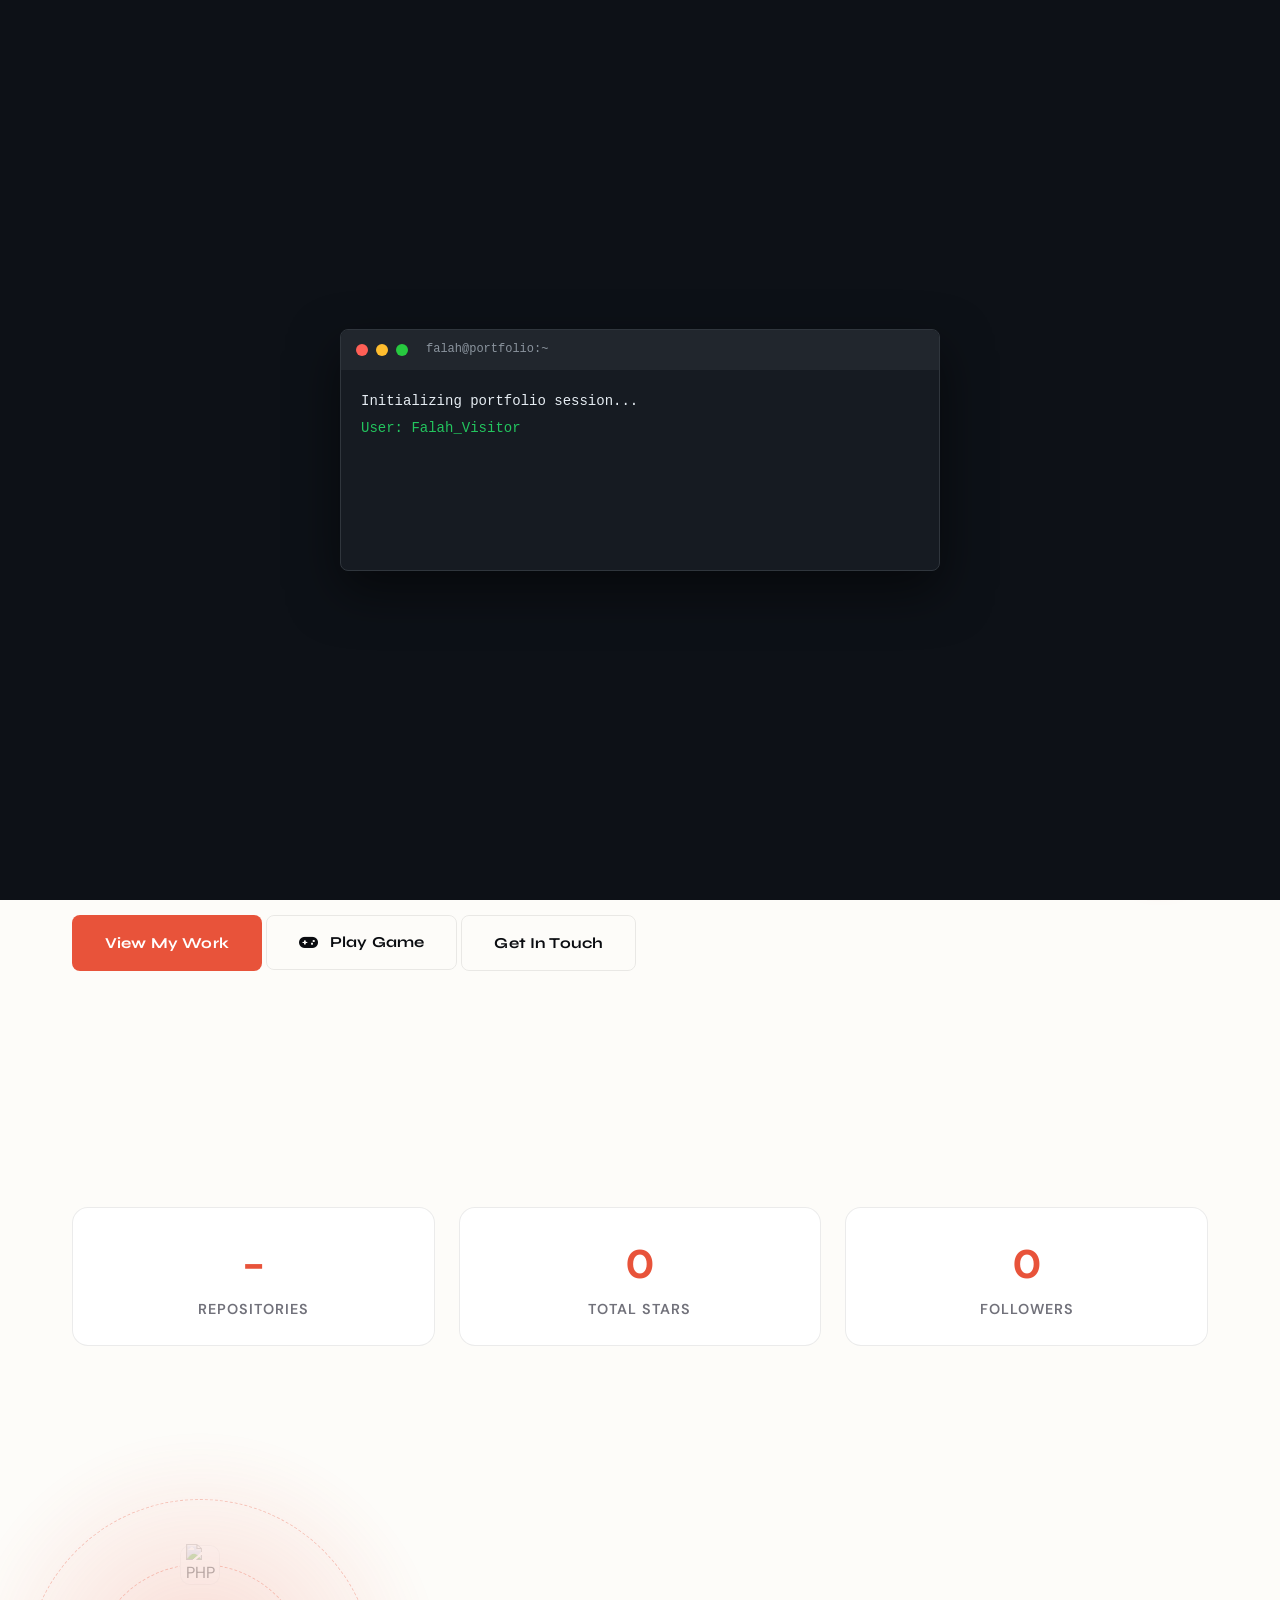
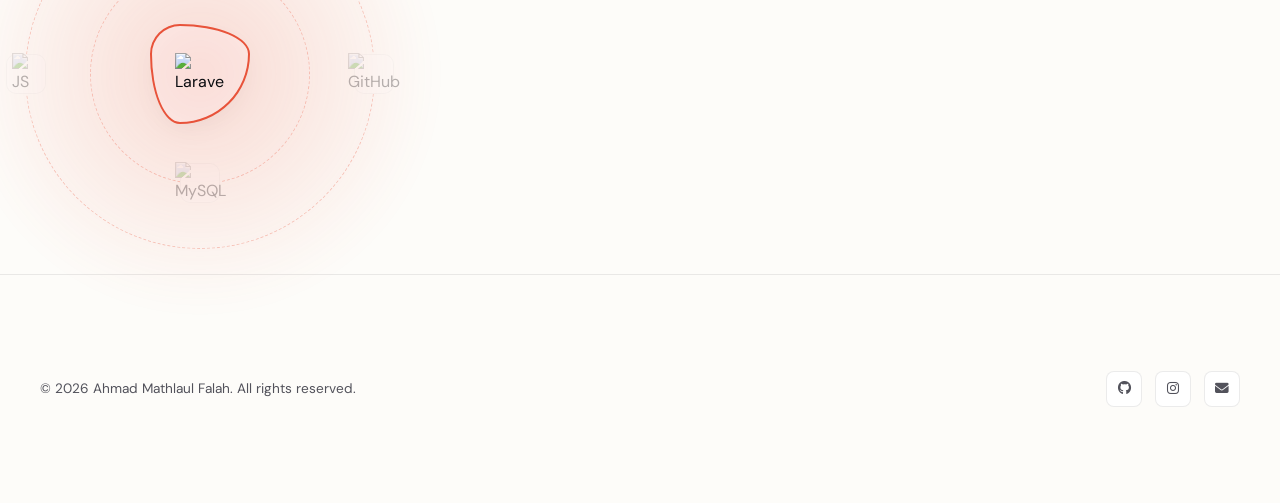
==== index.html @ eab31430 "feat: add warehouse project case study and implement service worker cache cleanup logic" ====
<!doctype html>
<html lang="en" data-theme="light">
  <head>
    <meta charset="utf-8" />
    <meta name="viewport" content="width=device-width, initial-scale=1" />
    <meta name="description" content="Portfolio Ahmad Mathlaul Falah - Backend & Web Developer" />
    <meta name="author" content="Ahmad Mathlaul Falah" />
    <title>Falah. | Backend Developer</title>
    <link rel="icon" type="image/svg+xml" href="assets/imgs/favicon.svg" />
    <link rel="shortcut icon" href="assets/imgs/favicon.svg" />
    <link href="https://fonts.googleapis.com/css2?family=Syne:wght@400;600;700;800&family=DM+Sans:wght@300;400;500&display=swap" rel="stylesheet" />
    <link rel="stylesheet" href="https://cdnjs.cloudflare.com/ajax/libs/font-awesome/6.5.0/css/all.min.css" />
    <link rel="stylesheet" href="assets/css/style.css" />
    <link rel="manifest" href="manifest.json" />
</head>

  <body>
    <!-- Terminal Intro Overlay -->
    <div id="terminal-intro" class="terminal-overlay">
        <div class="terminal-content">
            <div class="terminal-header">
                <span class="terminal-dot red"></span>
                <span class="terminal-dot yellow"></span>
                <span class="terminal-dot green"></span>
                <span class="terminal-title">falah@portfolio:~</span>
            </div>
            <div class="terminal-body" id="terminal-body">
                <!-- Content will be injected by main.js -->
            </div>
        </div>
    </div>

    <div class="loader" id="loader">
        <div class="loader-inner">
            <div class="loader-text">Falah<span>.</span></div>
        </div>
    </div>

    <div class="cursor-glow" id="cursorGlow"></div>

    <nav class="navbar">
        <div class="navbar-inner">
            <a href="index.html" class="nav-logo">Falah.</a>
            <ul class="nav-links" id="navLinks">
                <li><a href="index.html" class="active">Home</a></li>
                <li><a href="about.html">About</a></li>
                <li><a href="projects.html">Portfolio</a></li>
                <li><a href="blog.html">Blog</a></li>
                <li><a href="contact.html">Contact</a></li>
            </ul>
            <div class="nav-right">
                <i class="fas fa-sun theme-icon" id="themeIcon"></i>
                <button class="theme-toggle" id="themeToggle" aria-label="Toggle theme"></button>
                <button class="hamburger" id="hamburger" aria-label="Menu">
                    <span></span><span></span><span></span>
                </button>
            </div>
        </div>
    </nav>

    <main>
        <section class="hero">
            <div class="hero-badge reveal">
                <span class="dot"></span> Available for new projects
            </div>
            <h1 class="reveal delay-1">Crafting <span class="accent">Digital</span> Experiences with Backend Precision.</h1>
            <p class="reveal delay-2">I'm Ahmad Mathlaul Falah, a Backend-focused Developer specializing in building robust, scalable systems with Laravel and modern web technologies.</p>
            <div class="hero-cta reveal delay-3">
              <a href="projects.html" class="btn btn-primary">View My Work</a>
              <a href="game.html" class="btn btn-outline"><i class="fas fa-gamepad"></i> Play Game</a>
              <a href="contact.html" class="btn btn-outline">Get In Touch</a>
            </div>
        </section>

        <section class="section">
            <div class="about-stats reveal">
                <div class="stat-card">
                    <span class="stat-num" id="repo-count">0</span>
                    <span class="stat-label">Repositories</span>
                </div>
                <div class="stat-card">
                    <span class="stat-num" id="star-count">0</span>
                    <span class="stat-label">Total Stars</span>
                </div>
                <div class="stat-card">
                    <span class="stat-num" id="follower-count">0</span>
                    <span class="stat-label">Followers</span>
                </div>
            </div>
        </section>
          
          <div class="hero-visual reveal delay-2">
            <div class="orbit-container">
                <div class="orbit-center">
                    <img src="https://skillicons.dev/icons?i=laravel" alt="Laravel" class="center-icon" />
                    <div class="center-glow"></div>
                </div>
                <div class="orbit-ring ring-1">
                    <div class="orbit-icon"><img src="https://skillicons.dev/icons?i=php" alt="PHP" /></div>
                    <div class="orbit-icon"><img src="https://skillicons.dev/icons?i=mysql" alt="MySQL" /></div>
                </div>
                <div class="orbit-ring ring-2">
                    <div class="orbit-icon"><img src="https://skillicons.dev/icons?i=js" alt="JS" /></div>
                    <div class="orbit-icon"><img src="https://skillicons.dev/icons?i=github" alt="GitHub" /></div>
                </div>
            </div>
          </div>
    </main>

    <footer>
        <div class="footer-inner">
            <p>© 2026 Ahmad Mathlaul Falah. All rights reserved.</p>
            <div class="social-links">
                <a href="https://github.com/Fals-Code" target="_blank"><i class="fab fa-github"></i></a>
                <a href="https://instagram.com/falahh.am" target="_blank"><i class="fab fa-instagram"></i></a>
                <a href="mailto:ahmadmathlaulfalah14@gmail.com"><i class="fas fa-envelope"></i></a>
            </div>
        </div>
    </footer>

    <!-- Global Elements -->
    <div class="floating-cta">
        <a href="https://wa.me/6282137609530" target="_blank" class="cta-btn"><i class="fab fa-whatsapp"></i></a>
        <a href="mailto:ahmadmathlaulfalah14@gmail.com" class="cta-btn"><i class="fas fa-envelope"></i></a>
    </div>
    
    <button id="backToTop" class="back-to-top"><i class="fas fa-arrow-up"></i></button>

    <script src="assets/js/main.js"></script>
</body>
</html>
---- assets/css/style.css ----
:root {
  --bg: #fdfcf9;
  --bg-card: #ffffff;
  --bg-nav: rgba(253, 252, 249, 0.85);
  --text: #0a0c10;
  --text-muted: #52525b;
  --text-dim: #71717a;
  --accent: #e8533a;
  --accent-soft: rgba(232, 83, 58, 0.1);
  --accent-2: #3b82f6;
  --border: rgba(0, 0, 0, 0.08);
  --border-hover: rgba(0, 0, 0, 0.15);
  --shadow-sm: 0 1px 2px rgba(0, 0, 0, 0.05);
  --shadow: 0 10px 30px -10px rgba(0, 0, 0, 0.08);
  --shadow-lg: 0 20px 50px -15px rgba(0, 0, 0, 0.12);
  --radius-sm: 8px;
  --radius: 16px;
  --radius-lg: 24px;
  --font-heading: 'Syne', sans-serif;
  --font-body: 'DM Sans', sans-serif;
  --transition: all 0.4s cubic-bezier(0.2, 1, 0.3, 1);
}

[data-theme="dark"] {
  --bg: #0a0c10;
  --bg-card: #111418;
  --bg-nav: rgba(10, 12, 16, 0.85);
  --text: #f4f4f5;
  --text-muted: #a1a1aa;
  --text-dim: #71717a;
  --accent: #f07259;
  --accent-soft: rgba(240, 114, 89, 0.15);
  --accent-2: #60a5fa;
  --border: rgba(255, 255, 255, 0.08);
  --border-hover: rgba(255, 255, 255, 0.15);
  --shadow: 0 10px 30px -10px rgba(0, 0, 0, 0.5);
  --shadow-lg: 0 20px 50px -15px rgba(0, 0, 0, 0.7);
}

*, *::before, *::after {
  box-sizing: border-box;
  margin: 0; padding: 0;
}

html {
  scroll-behavior: smooth;
  font-size: 16px;
}

body {
  font-family: var(--font-body);
  background: var(--bg);
  color: var(--text);
  line-height: 1.6;
  overflow-x: hidden;
  transition: background 0.5s ease;
  -webkit-font-smoothing: antialiased;
}

h1, h2, h3, h4, h5, h6 {
  font-family: var(--font-heading);
  font-weight: 800;
  line-height: 1.1;
  letter-spacing: -0.02em;
}

a {
  text-decoration: none;
  color: inherit;
  transition: var(--transition);
}

.reveal {
  opacity: 0;
  transform: translateY(30px) scale(0.98);
  transition: opacity 0.8s cubic-bezier(0.2, 1, 0.3, 1), transform 0.8s cubic-bezier(0.2, 1, 0.3, 1);
}

.reveal.visible {
  opacity: 1;
  transform: translateY(0) scale(1);
}

.btn {
  display: inline-flex;
  align-items: center;
  justify-content: center;
  gap: 0.75rem;
  padding: 0.9rem 2rem;
  border-radius: var(--radius-sm);
  font-family: var(--font-heading);
  font-weight: 700;
  font-size: 0.95rem;
  letter-spacing: 0.01em;
  cursor: pointer;
  transition: var(--transition);
  border: 1px solid transparent;
  position: relative;
  overflow: hidden;
}

.btn-primary {
  background: var(--accent);
  color: #fff;
}

.btn-primary:hover {
  background: #d64a33;
  transform: translateY(-2px);
  box-shadow: 0 10px 20px -5px rgba(232, 83, 58, 0.4);
}

.btn-outline {
  background: transparent;
  color: var(--text);
  border-color: var(--border);
}

.btn-outline:hover {
  background: var(--accent-soft);
  border-color: var(--accent);
  color: var(--accent);
  transform: translateY(-2px);
}

.navbar {
  position: fixed;
  top: 0; left: 0; right: 0;
  z-index: 1000;
  background: var(--bg-nav);
  backdrop-filter: blur(20px);
  -webkit-backdrop-filter: blur(20px);
  border-bottom: 1px solid var(--border);
  transition: var(--transition);
}

.navbar-inner {
  max-width: 1200px;
  margin: 0 auto;
  padding: 0 2rem;
  height: 80px;
  display: flex;
  align-items: center;
  justify-content: space-between;
}

.nav-logo {
  font-family: var(--font-heading);
  font-weight: 800;
  font-size: 1.5rem;
  color: var(--accent);
  letter-spacing: -1px;
}

.nav-links {
  display: flex;
  gap: 2.5rem;
  list-style: none;
  align-items: center;
}

.nav-links a {
  font-size: 0.95rem;
  font-weight: 600;
  color: var(--text-muted);
  transition: var(--transition);
  position: relative;
  padding: 0.5rem 0;
}

.nav-links a:hover {
  color: var(--text);
}

.nav-links a.active {
  color: var(--accent);
}

.nav-links a::after {
  content: "";
  position: absolute;
  bottom: 0; left: 0;
  width: 0; height: 2px;
  background: var(--accent);
  transition: var(--transition);
}

.nav-links a.active::after,
.nav-links a:hover::after {
  width: 100%;
}

.nav-right {
  display: flex;
  align-items: center;
  gap: 1.5rem;
}

/* Theme Toggle */
.theme-toggle {
  width: 48px; height: 26px;
  background: var(--border);
  border: none;
  border-radius: 99px;
  cursor: pointer;
  position: relative;
  transition: var(--transition);
}

.theme-toggle::after {
  content: "";
  position: absolute;
  top: 4px; left: 4px;
  width: 18px; height: 18px;
  background: var(--text);
  border-radius: 50%;
  transition: var(--transition);
}

[data-theme="dark"] .theme-toggle {
  background: var(--accent-soft);
  border: 1px solid var(--border);
}

[data-theme="dark"] .theme-toggle::after {
  transform: translateX(22px);
  background: var(--accent);
}

.theme-icon {
  font-size: 0.9rem;
  color: var(--text-muted);
}

/* Hamburger */
.hamburger {
  display: none;
  flex-direction: column;
  gap: 6px;
  background: none;
  border: none;
  padding: 8px;
  cursor: pointer;
}

.hamburger span {
  display: block;
  width: 24px; height: 2px;
  background: var(--text);
  border-radius: 2px;
  transition: var(--transition);
}

@media (max-width: 900px) {
  .nav-links { display: none; }
  .hamburger { display: flex; }

  .nav-links.open {
    display: flex;
    flex-direction: column;
    position: fixed;
    top: 80px; left: 0; right: 0;
    background: var(--bg-nav);
    backdrop-filter: blur(30px);
    -webkit-backdrop-filter: blur(30px);
    padding: 3rem 2rem;
    border-bottom: 1px solid var(--border);
    gap: 2rem;
    text-align: center;
    box-shadow: var(--shadow-lg);
  }
}

.hamburger.active span:nth-child(1) { transform: translateY(8px) rotate(45deg); }
.hamburger.active span:nth-child(2) { opacity: 0; }
.hamburger.active span:nth-child(3) { transform: translateY(-8px) rotate(-45deg); }

/* Helper Classes */
.pt-navbar {
    padding-top: 100px;
}

.section {
  padding: 8rem 2rem;
  max-width: 1200px;
  margin: 0 auto;
}

.section-label {
  font-size: 0.85rem;
  font-weight: 800;
  letter-spacing: 0.2rem;
  text-transform: uppercase;
  color: var(--accent);
  margin-bottom: 1rem;
  display: block;
}

.section-title {
  font-size: clamp(2.5rem, 5vw, 4rem);
  font-weight: 800;
  letter-spacing: -0.04em;
  margin-bottom: 1.5rem;
  max-width: 800px;
}

.section-divider {
  width: 60px; height: 4px;
  background: var(--accent);
  margin: 2rem 0 4rem;
  border-radius: 2px;
}

.hero {
  min-height: 100vh;
  display: flex;
  flex-direction: column;
  justify-content: center;
  align-items: flex-start;
  padding: 120px 2rem 60px;
  max-width: 1200px;
  margin: 0 auto;
}

.hero-badge {
  display: inline-flex;
  align-items: center;
  gap: 0.75rem;
  background: var(--accent-soft);
  color: var(--accent);
  font-size: 0.85rem;
  font-weight: 800;
  padding: 0.5rem 1.25rem;
  border-radius: 99px;
  margin-bottom: 2rem;
  border: 1px solid var(--accent-soft);
}

.hero h1 {
  font-size: clamp(3rem, 8vw, 6rem);
  line-height: 0.95;
  margin-bottom: 2rem;
  max-width: 900px;
}

.hero p {
  font-size: 1.25rem;
  color: var(--text-muted);
  max-width: 600px;
  margin-bottom: 3rem;
  line-height: 1.6;
}

.about-grid {
  display: grid;
  grid-template-columns: 1fr 1.5fr;
  gap: 6rem;
  align-items: flex-start;
}

.about-img-wrap {
  position: relative;
  z-index: 1;
}

.about-img-wrap::after {
  content: "";
  position: absolute;
  inset: 20px -20px -20px 20px;
  border: 1px solid var(--accent);
  border-radius: var(--radius);
  z-index: -1;
  opacity: 0.3;
}

.about-img {
  width: 100%;
  border-radius: var(--radius);
  filter: grayscale(1);
  transition: var(--transition);
  display: block;
}

.about-img:hover {
  filter: grayscale(0);
  transform: scale(1.02);
}

.about-stats {
  display: grid;
  grid-template-columns: repeat(3, 1fr);
  gap: 1.5rem;
  margin-top: 3rem;
}

.stat-card {
  padding: 2rem 1.5rem;
  background: var(--bg-card);
  border: 1px solid var(--border);
  border-radius: var(--radius);
  text-align: center;
  transition: var(--transition);
}

.stat-card:hover {
  border-color: var(--accent);
  transform: translateY(-5px);
  box-shadow: var(--shadow);
}

.stat-num {
  font-size: 2.5rem;
  font-weight: 800;
  color: var(--accent);
  display: block;
}

.stat-label {
  font-size: 0.85rem;
  font-weight: 600;
  color: var(--text-dim);
  text-transform: uppercase;
  letter-spacing: 0.05em;
}

@media (max-width: 768px) {
  .about-grid {
    grid-template-columns: 1fr;
    gap: 2rem;
  }
  .about-img-wrap {
    max-width: 280px;
    margin: 0 auto;
  }
}

.tech-category {
  font-family: "Syne", sans-serif;
  font-size: 0.75rem;
  font-weight: 700;
  letter-spacing: 0.1em;
  text-transform: uppercase;
  color: var(--text-muted);
  margin: 3rem 0 1.5rem;
  text-align: center;
}

.tech-grid {
  display: grid;
  grid-template-columns: repeat(auto-fit, minmax(120px, 1fr));
  gap: 1.5rem;
  max-width: 900px;
  margin: 0 auto;
}

.tech-card {
  background: var(--bg-card);
  border: 1px solid var(--border);
  border-radius: var(--radius);
  padding: 1.8rem 1rem;
  text-align: center;
  transition: all 0.4s cubic-bezier(0.175, 0.885, 0.32, 1.275);
  cursor: default;
  display: flex;
  flex-direction: column;
  align-items: center;
  justify-content: center;
}

.tech-card:hover {
  border-color: var(--accent);
  transform: translateY(-8px);
  box-shadow: 0 15px 30px rgba(0, 0, 0, 0.1);
  background: var(--bg-body);
}

.tech-card img {
  width: 45px;
  height: 45px;
  object-fit: contain;
  margin-bottom: 0.8rem;
  filter: grayscale(20%);
  transition: filter 0.3s ease;
}

.tech-card:hover img {
  filter: grayscale(0%);
}

.tech-card span {
  display: block;
  font-size: 0.85rem;
  font-weight: 600;
  color: var(--text-main);
  letter-spacing: 0.02em;
}

.timeline {
  position: relative;
  padding-left: 2rem;
}

.tech-grid {
  display: grid;
  grid-template-columns: repeat(auto-fit, minmax(140px, 1fr));
  gap: 1.5rem;
}

.tech-card {
  background: var(--bg-card);
  border: 1px solid var(--border);
  border-radius: var(--radius);
  padding: 2rem;
  text-align: center;
  transition: var(--transition);
}

.tech-card:hover {
  background: var(--accent-soft);
  border-color: var(--accent);
  transform: translateY(-5px);
}

.timeline {
  position: relative;
  padding-left: 3rem;
}

.timeline::before {
  content: "";
  position: absolute;
  left: 0.5rem; top: 0; bottom: 0;
  width: 2px;
  background: var(--border);
}

.timeline-item {
  position: relative;
  margin-bottom: 4rem;
}

.timeline-dot {
  position: absolute;
  left: -3rem; top: 0.5rem;
  width: 14px; height: 14px;
  background: var(--accent);
  border-radius: 50%;
  box-shadow: 0 0 0 5px var(--accent-soft);
}

.timeline-card {
  background: var(--bg-card);
  border: 1px solid var(--border);
  border-radius: var(--radius);
  padding: 2rem;
  transition: var(--transition);
}

.timeline-card:hover {
  border-color: var(--accent);
  transform: translateX(10px);
  box-shadow: var(--shadow);
}

.tag {
  display: inline-block;
  padding: 0.35rem 1rem;
  background: var(--accent-soft);
  color: var(--accent);
  font-size: 0.75rem;
  font-weight: 800;
  border-radius: 99px;
  text-transform: uppercase;
  letter-spacing: 0.05em;
}

/* =============================================
   Services
   ============================================= */
.services-grid {
  display: grid;
  grid-template-columns: repeat(auto-fill, minmax(280px, 1fr));
  gap: 2rem;
}

.service-card {
  background: var(--bg-card);
  border: 1px solid var(--border);
  border-radius: var(--radius);
  padding: 3rem 2rem;
  transition: var(--transition);
}

.service-card:hover {
  border-color: var(--accent);
  transform: translateY(-5px);
  box-shadow: var(--shadow);
}

.service-icon {
  width: 54px; height: 54px;
  background: var(--accent-soft);
  color: var(--accent);
  border-radius: var(--radius-sm);
  display: flex;
  align-items: center;
  justify-content: center;
  font-size: 1.5rem;
  margin-bottom: 1.5rem;
  transition: var(--transition);
}

.service-card:hover .service-icon {
  background: var(--accent);
  color: #fff;
  transform: rotate(-5deg);
}

.bento-grid {
  display: grid;
  grid-template-columns: repeat(auto-fill, minmax(320px, 1fr));
  grid-auto-rows: minmax(220px, auto);
  gap: 2rem;
}

.bento-item {
  background: var(--bg-card);
  border: 1px solid var(--border);
  border-radius: var(--radius-lg);
  padding: 3rem;
  transition: var(--transition);
  display: flex;
  flex-direction: column;
  justify-content: flex-end;
}

.bento-item:hover {
  border-color: var(--accent);
  transform: translateY(-8px);
  box-shadow: var(--shadow-lg);
}

.bento-wide { grid-column: span 2; }
.bento-tall { grid-row: span 2; }

@media (max-width: 900px) {
  .bento-wide { grid-column: span 1; }
}

.portfolio-link {
  display: inline-flex;
  align-items: center;
  gap: 0.5rem;
  font-weight: 700;
  font-size: 1rem;
  color: var(--accent);
  margin-top: 1.5rem;
}

.portfolio-link:hover { gap: 0.8rem; }

.contact-wrap {
  display: grid;
  grid-template-columns: 1fr 1.5fr;
  gap: 6rem;
}

.contact-info h3 {
  font-size: 2rem;
  margin-bottom: 1rem;
}

.contact-item {
  display: flex;
  align-items: center;
  gap: 1rem;
  margin-bottom: 1.5rem;
  font-weight: 500;
  color: var(--text-muted);
}

.contact-item i {
  width: 40px; height: 40px;
  background: var(--accent-soft);
  color: var(--accent);
  border-radius: var(--radius-sm);
  display: flex;
  align-items: center;
  justify-content: center;
}

.contact-form {
  display: flex;
  flex-direction: column;
  gap: 1rem;
}

.form-row {
  display: grid;
  grid-template-columns: 1fr 1fr;
  gap: 1rem;
}

.form-group input,
.form-group textarea {
  width: 100%;
  background: var(--bg-card);
  border: 1.5px solid var(--border);
  border-radius: 10px;
  padding: 0.85rem 1.1rem;
  font-family: "DM Sans", sans-serif;
  font-size: 0.9rem;
  color: var(--text);
  outline: none;
  transition:
    border-color 0.2s,
    box-shadow 0.2s;
}

.form-group input::placeholder,
.form-group textarea::placeholder {
  color: var(--text-muted);
}

.form-group input:focus,
.form-group textarea:focus {
  border-color: var(--accent);
  box-shadow: 0 0 0 3px rgba(232, 83, 58, 0.12);
}

.form-group textarea {
  resize: vertical;
  min-height: 140px;
}

@media (max-width: 640px) {
  .form-row {
    grid-template-columns: 1fr;
  }
  .contact-wrap {
    grid-template-columns: 1fr;
    gap: 2rem;
  }
}

footer {
  padding: 6rem 2rem;
  border-top: 1px solid var(--border);
  background: var(--bg);
}

.footer-inner {
  max-width: 1200px;
  margin: 0 auto;
  display: flex;
  justify-content: space-between;
  align-items: center;
}

.footer-inner p {
  font-size: 0.85rem;
  color: var(--text-muted);
}

.social-links {
  display: flex;
  gap: 0.8rem;
}

.social-links a {
  width: 36px;
  height: 36px;
  background: var(--bg-card);
  border: 1px solid var(--border);
  border-radius: 8px;
  display: flex;
  align-items: center;
  justify-content: center;
  font-size: 0.85rem;
  color: var(--text-muted);
  transition: all 0.2s;
}

.social-links a:hover {
  background: var(--accent);
  border-color: var(--accent);
  color: #fff;
  transform: translateY(-2px);
}

.back-to-top {
  position: fixed;
  bottom: 2rem;
  right: 2rem;
  width: 44px;
  height: 44px;
  background: var(--accent);
  color: #fff;
  border: none;
  border-radius: 10px;
  cursor: pointer;
  font-size: 1rem;
  display: flex;
  align-items: center;
  justify-content: center;
  box-shadow: 0 4px 16px rgba(232, 83, 58, 0.35);
  opacity: 0;
  pointer-events: none;
  transform: translateY(12px);
  transition:
    opacity 0.3s,
    transform 0.3s;
  z-index: 999;
}

.back-to-top.show {
  opacity: 1;
  pointer-events: all;
  transform: translateY(0);
}

.back-to-top:hover {
  transform: translateY(-3px);
}

.cursor-glow {
  pointer-events: none;
  position: fixed;
  width: 320px;
  height: 320px;
  border-radius: 50%;
  background: radial-gradient(
    circle,
    rgba(232, 83, 58, 0.07) 0%,
    transparent 70%
  );
  transform: translate(-50%, -50%);
  z-index: 0;
  transition:
    left 0.12s ease,
    top 0.12s ease;
}

@keyframes pulse {
  0%,
  100% {
    opacity: 1;
    transform: scale(1);
  }
  50% {
    opacity: 0.5;
    transform: scale(1.4);
  }
}

@keyframes float {
  0%,
  100% {
    transform: translateX(-50%) translateY(0);
  }
  50% {
    transform: translateX(-50%) translateY(-6px);
  }
}

@media (max-width: 900px) {
  .hero {
    grid-template-columns: 1fr;
    padding: 7rem 1.5rem 4rem;
    gap: 0;
  }
  .hero-visual {
    display: none;
  }
  .hero-content {
    max-width: 100%;
  }

  .about-grid {
    grid-template-columns: 1fr;
    gap: 2.5rem;
  }
  .about-img-wrap {
    max-width: 260px;
    margin: 0 auto;
  }

  .contact-wrap {
    grid-template-columns: 1fr;
    gap: 2.5rem;
  }
}

@media (max-width: 640px) {
  body {
    font-size: 15px;
  }

  /* Section */
  .section {
    padding: 4rem 1.25rem;
  }
  .section-title {
    font-size: 1.75rem;
    letter-spacing: -0.5px;
  }
  .section-divider {
    margin-bottom: 2rem;
  }

  /* Navbar */
  .navbar-inner {
    padding: 0 1.25rem;
  }

  .nav-links.open {
    padding: 1.25rem;
    gap: 1rem;
  }
  .nav-links.open a {
    font-size: 1.05rem;
    font-weight: 600;
    padding: 0.4rem 0;
  }

  /* Hero */
  .hero {
    padding: 6rem 1.25rem 3.5rem;
    min-height: 100svh;
  }
  .hero h1 {
    font-size: 2.4rem;
    letter-spacing: -1px;
  }
  .hero p {
    font-size: 1rem;
  }
  .hero-cta {
    flex-direction: column;
    gap: 0.75rem;
  }
  .hero-cta .btn {
    width: 100%;
    justify-content: center;
  }
  .hero-scroll {
    display: none;
  }

  /* About */
  .about-stats {
    grid-template-columns: repeat(3, 1fr);
    gap: 0.75rem;
  }
  .stat-num {
    font-size: 1.5rem;
  }
  .stat-label {
    font-size: 0.72rem;
  }

  /* Tech Stack */
  .tech-grid {
    grid-template-columns: repeat(3, 1fr);
    gap: 0.75rem;
  }
  .tech-card {
    padding: 1rem 0.5rem;
  }
  .tech-card img {
    width: 32px;
    height: 32px;
  }
  .tech-card span {
    font-size: 0.72rem;
  }

  /* Timeline */
  .timeline {
    padding-left: 1.5rem;
  }
  .timeline-card {
    padding: 1.1rem 1.2rem;
  }
  .timeline-title {
    font-size: 0.98rem;
  }

  /* Services */
  .services-grid {
    grid-template-columns: 1fr;
    gap: 1rem;
  }
  .service-card {
    padding: 1.5rem 1.25rem;
  }

  /* Portfolio */
  .portfolio-grid {
    grid-template-columns: 1fr;
    gap: 1.25rem;
  }

  /* Contact */
  .form-row {
    grid-template-columns: 1fr;
  }
  .contact-info h3 {
    font-size: 1.15rem;
  }

  /* Footer */
  .footer-inner {
    flex-direction: column;
    align-items: flex-start;
    gap: 1rem;
  }

  /* Back to Top */
  .back-to-top {
    bottom: 1.25rem;
    right: 1.25rem;
    width: 40px;
    height: 40px;
  }
}

@media (max-width: 400px) {
  .hero h1 {
    font-size: 2rem;
  }
  .about-stats {
    gap: 0.5rem;
  }
  .stat-num {
    font-size: 1.3rem;
  }
  .hero-badge {
    font-size: 0.72rem;
  }
}

@media (hover: none) {
  .service-card:hover,
  .portfolio-card:hover,
  .tech-card:hover,
  .stat-card:hover,
  .timeline-item:hover .timeline-card,
  .btn-primary:hover,
  .btn-outline:hover {
    transform: none;
    box-shadow: none;
  }

  .service-card:hover::before {
    transform: scaleX(0);
  }

  .service-card:active {
    transform: scale(0.98);
  }
  .portfolio-card:active {
    transform: scale(0.98);
  }
  .btn:active {
    transform: scale(0.97);
    opacity: 0.85;
  }
}

.form-status {
  font-size: 0.9rem;
  font-weight: 500;
  padding: 0;
  border-radius: 8px;
  max-height: 0;
  overflow: hidden;
  transition:
    max-height 0.4s ease,
    padding 0.3s ease;
}

.form-status.success,
.form-status.error {
  max-height: 60px;
  padding: 0.75rem 1rem;
}

.form-status.success {
  background: rgba(34, 197, 94, 0.1);
  color: #16a34a;
  border: 1px solid rgba(34, 197, 94, 0.25);
}

.form-status.error {
  background: rgba(232, 83, 58, 0.08);
  color: var(--accent);
  border: 1px solid rgba(232, 83, 58, 0.2);
}

[data-theme="dark"] .form-status.success {
  background: rgba(34, 197, 94, 0.08);
  color: #4ade80;
}

.loader {
  position: fixed;
  inset: 0;
  z-index: 9999;
  background: var(--bg);
  display: flex;
  align-items: center;
  justify-content: center;
  transition:
    opacity 0.5s ease,
    visibility 0.5s ease;
}

.loader.hidden {
  opacity: 0;
  visibility: hidden;
  pointer-events: none;
}

.loader-inner {
  display: flex;
  flex-direction: column;
  align-items: center;
  gap: 1.5rem;
}

.loader-geo {
  width: 72px;
  height: 72px;
}

.loader-tri {
  animation: loaderSpin 1.8s linear infinite;
  transform-origin: 50px 50px;
}

.loader-ring {
  animation: loaderSpin 2.4s linear infinite reverse;
  transform-origin: 50px 50px;
}

.loader-dot {
  animation: loaderPulse 1.2s ease-in-out infinite;
  transform-origin: 50px 50px;
}

.loader-text {
  font-family: "Syne", sans-serif;
  font-weight: 800;
  font-size: 1.6rem;
  color: var(--text);
  letter-spacing: -0.5px;
  animation: loaderFade 1.4s ease-in-out infinite alternate;
}

.loader-text span {
  color: var(--accent);
}

@keyframes loaderSpin {
  from {
    transform: rotate(0deg);
  }
  to {
    transform: rotate(360deg);
  }
}

@keyframes loaderPulse {
  0%,
  100% {
    transform: scale(1);
    opacity: 1;
  }
  50% {
    transform: scale(1.5);
    opacity: 0.5;
  }
}

@keyframes loaderFade {
  from {
    opacity: 0.4;
  }
  to {
    opacity: 1;
  }
}

.orbit-container {
  position: relative;
  width: 400px;
  height: 400px;
  display: flex;
  align-items: center;
  justify-content: center;
}

.orbit-center {
  width: 100px;
  height: 100px;
  background: var(--bg-card);
  border: 2px solid var(--accent);
  border-radius: 30% 70% 70% 30% / 30% 30% 70% 70%; /* Blob shape */
  display: flex;
  align-items: center;
  justify-content: center;
  z-index: 10;
  animation: blobMorph 8s linear infinite;
  box-shadow: var(--shadow);
}

.center-icon {
  width: 50px;
}

.orbit-ring {
  position: absolute;
  border: 1px dashed var(--accent);
  border-radius: 50%;
  opacity: 0.3;
}

.ring-1 {
  width: 220px;
  height: 220px;
  animation: spin 15s linear infinite;
}

.ring-2 {
  width: 350px;
  height: 350px;
  animation: spin 25s linear infinite reverse;
}

.orbit-icon {
  position: absolute;
  width: 40px;
  height: 40px;
  background: var(--bg-card);
  border: 1px solid var(--border);
  border-radius: 10px;
  padding: 5px;
  display: flex;
  align-items: center;
  justify-content: center;
  animation: counter-spin 15s linear infinite;
}

.ring-1 .orbit-icon:nth-child(1) {
  top: -20px;
  left: 50%;
  transform: translateX(-50%);
}
.ring-1 .orbit-icon:nth-child(2) {
  bottom: -20px;
  left: 50%;
  transform: translateX(-50%);
}
.ring-2 .orbit-icon:nth-child(1) {
  top: 50%;
  left: -20px;
  transform: translateY(-50%);
  animation-duration: 25s;
  animation-direction: reverse;
}
.ring-2 .orbit-icon:nth-child(2) {
  top: 50%;
  right: -20px;
  transform: translateY(-50%);
  animation-duration: 25s;
  animation-direction: reverse;
}

@keyframes spin {
  from {
    transform: rotate(0deg);
  }
  to {
    transform: rotate(360deg);
  }
}
@keyframes counter-spin {
  from {
    transform: rotate(360deg);
  }
  to {
    transform: rotate(0deg);
  }
}
@keyframes blobMorph {
  0%,
  100% {
    border-radius: 30% 70% 70% 30% / 30% 30% 70% 70%;
  }
  50% {
    border-radius: 70% 30% 30% 70% / 70% 70% 30% 30%;
  }
}

@media (max-width: 900px) {
  .hero {
    display: flex;
    flex-direction: column-reverse;
    text-align: center;
    padding-top: 5rem;
  }

  .hero-visual {
    display: flex !important;
    transform: scale(0.7);
    margin-bottom: -50px;
    margin-top: -30px;
  }

  .hero-content {
    align-items: center;
    display: flex;
    flex-direction: column;
  }
}

.center-glow {
  position: absolute;
  width: 120%;
  height: 120%;
  background: radial-gradient(circle, var(--accent) 0%, transparent 70%);
  opacity: 0.2;
  filter: blur(15px);
  z-index: -1;
  animation: pulseGlow 4s ease-in-out infinite;
}

.particle {
  position: absolute;
  width: 6px;
  height: 6px;
  background: var(--accent);
  border-radius: 50%;
  opacity: 0.5;
  filter: blur(1px);
}

.p1 {
  top: 10%;
  left: 20%;
  animation: floatParticle 6s infinite ease-in-out;
}
.p2 {
  top: 80%;
  left: 15%;
  animation: floatParticle 8s infinite ease-in-out reverse;
}
.p3 {
  top: 30%;
  right: 10%;
  animation: floatParticle 7s infinite ease-in-out 1s;
}
.p4 {
  bottom: 20%;
  right: 20%;
  animation: floatParticle 9s infinite ease-in-out 0.5s;
}

@keyframes floatParticle {
  0%,
  100% {
    transform: translate(0, 0) scale(1);
    opacity: 0.3;
  }
  50% {
    transform: translate(20px, -30px) scale(1.5);
    opacity: 0.7;
  }
}

@keyframes pulseGlow {
  0%,
  100% {
    transform: scale(1);
    opacity: 0.2;
  }
  50% {
    transform: scale(1.3);
    opacity: 0.4;
  }
}

@media (max-width: 900px) {
  .hero {
    display: flex !important;
    flex-direction: column-reverse !important;
    text-align: center;
    gap: 0;
  }
  .hero-visual {
    display: flex !important;
    justify-content: center;
    transform: scale(0.65);
    margin-top: -40px;
    margin-bottom: -60px;
    width: 100%;
  }
}
/* Terminal Intro Overlay */
.terminal-overlay {
    position: fixed;
    top: 0;
    left: 0;
    width: 100%;
    height: 100%;
    background: #0d1117;
    z-index: 9000;
    display: flex;
    align-items: center;
    justify-content: center;
    transition: transform 0.8s cubic-bezier(0.85, 0, 0.15, 1), opacity 0.5s ease;
}

.terminal-overlay.hidden {
    transform: translateY(-100%);
    opacity: 0;
    pointer-events: none;
}

.terminal-content {
    width: 90%;
    max-width: 600px;
    background: #161b22;
    border-radius: 8px;
    box-shadow: 0 20px 50px rgba(0,0,0,0.5);
    overflow: hidden;
    border: 1px solid #30363d;
}

.terminal-header {
    background: #21262d;
    padding: 10px 15px;
    display: flex;
    align-items: center;
    gap: 8px;
}

.terminal-dot {
    width: 12px;
    height: 12px;
    border-radius: 50%;
}

.terminal-dot.red { background: #ff5f56; }
.terminal-dot.yellow { background: #ffbd2e; }
.terminal-dot.green { background: #27c93f; }

.terminal-title {
    color: #8b949e;
    font-size: 12px;
    font-family: monospace;
    margin-left: 10px;
}

.terminal-body {
    padding: 20px;
    color: #e6edf3;
    font-family: 'Courier New', Courier, monospace;
    font-size: 14px;
    line-height: 1.6;
    min-height: 200px;
}

.terminal-line {
    margin-bottom: 5px;
    word-break: break-all;
}

.terminal-cursor {
    display: inline-block;
    width: 8px;
    height: 15px;
    background: #27c93f;
    margin-left: 5px;
    vertical-align: middle;
    animation: blink 1s infinite;
}

@keyframes blink {
    0%, 100% { opacity: 1; }
    50% { opacity: 0; }
}

.text-accent { color: #e8533a; }
.text-success { color: #23c55e; }
.text-dim { color: #8b949e; }

/* Terminal Input */
.terminal-input-line {
    display: flex;
    gap: 10px;
    align-items: center;
}
.terminal-prompt { color: #27c93f; }
.terminal-input {
    background: transparent;
    border: none;
    color: #e6edf3;
    font-family: inherit;
    font-size: inherit;
    outline: none;
    width: 100%;
}

/* Audio Player */
.audio-player {
    position: fixed;
    bottom: 30px;
    right: 90px;
    z-index: 2000;
    display: flex;
    align-items: center;
    gap: 12px;
    background: var(--bg-card);
    border: 1px solid var(--border);
    padding: 8px 15px;
    border-radius: 50px;
    box-shadow: var(--shadow-lg);
    transition: all 0.3s ease;
}

.audio-visualizer {
    display: flex;
    align-items: center;
    gap: 3px;
    height: 15px;
}

.vis-bar {
    width: 3px;
    height: 100%;
    background: var(--accent);
    border-radius: 2px;
}

.audio-player.playing .vis-bar {
    animation: visAnim 0.8s ease-in-out infinite alternate;
}

.audio-player.playing .vis-bar:nth-child(2) { animation-delay: 0.2s; }
.audio-player.playing .vis-bar:nth-child(3) { animation-delay: 0.4s; }

@keyframes visAnim {
    0% { height: 20%; }
    100% { height: 100%; }
}

.audio-btn {
    background: none;
    border: none;
    color: var(--text);
    cursor: pointer;
    font-size: 1.1rem;
    display: flex;
    align-items: center;
    justify-content: center;
}

/* Snake Game Styles */
.game-container {
    max-width: 600px;
    margin: 100px auto;
    background: #000;
    padding: 20px;
    border-radius: 12px;
    box-shadow: 0 0 30px rgba(232, 83, 58, 0.2);
    text-align: center;
}

#snakeCanvas {
    background: #111;
    border: 2px solid #333;
    display: block;
    margin: 20px auto;
}

.game-info {
    color: #fff;
    font-family: 'Syne', sans-serif;
    margin-bottom: 15px;
}

.score-box {
    font-size: 1.5rem;
    font-weight: 800;
    color: var(--accent);
}

/* Matrix Easter Egg */
[data-theme="matrix"] {
    --bg: #000;
    --bg-nav: rgba(0, 20, 0, 0.9);
    --text: #00ff41;
    --accent: #00ff41;
    --border: #003b00;
    --bg-card: #050505;
}

[data-theme="matrix"] * {
    font-family: 'Courier New', monospace !important;
    text-shadow: 0 0 5px #00ff41;
}

/* Theme Transition Overlay */
.theme-overlay {
    position: fixed;
    top: 50%;
    left: 50%;
    width: 0;
    height: 0;
    background: var(--bg);
    border-radius: 50%;
    z-index: 9999;
    pointer-events: none;
    transform: translate(-50%, -50%);
    transition: width 0.8s ease-in, height 0.8s ease-in;
}

.theme-overlay.active {
    width: 300vmax;
    height: 300vmax;
}

/* RPG Skill Tree */
.skill-tree {
    display: flex;
    flex-wrap: wrap;
    gap: 2rem;
    justify-content: center;
    max-width: 900px;
    margin: 0 auto;
}

.skill-node {
    width: 200px;
    background: var(--bg-card);
    border: 1px solid var(--border);
    padding: 1.5rem;
    border-radius: 12px;
    text-align: center;
    position: relative;
    transition: transform 0.3s ease;
}

.skill-node:hover {
    transform: scale(1.05);
    border-color: var(--accent);
}

.skill-icon {
    font-size: 2rem;
    color: var(--accent);
    margin-bottom: 10px;
}

.skill-level-bar {
    width: 100%;
    height: 6px;
    background: var(--border);
    border-radius: 10px;
    margin-top: 15px;
    overflow: hidden;
}

.skill-progress {
    height: 100%;
    background: var(--accent);
    width: 0;
    border-radius: 10px;
    transition: width 1.5s cubic-bezier(0.1, 0.5, 0.1, 1);
}

.skill-node.visible .skill-progress {
    width: var(--percent);
}

/* Level 3: Modern Patterns */
.noise-overlay {
    position: fixed;
    top: 0; left: 0;
    width: 100%; height: 100%;
    background: url('https://grainy-gradients.vercel.app/noise.svg');
    opacity: 0.05;
    pointer-events: none;
    z-index: 100;
}

/* Bento Grid */
.bento-grid {
    display: grid;
    grid-template-columns: repeat(4, 1fr);
    grid-template-rows: repeat(2, 200px);
    gap: 1.5rem;
    max-width: 1100px;
    margin: 2rem auto;
}

.bento-item {
    background: var(--bg-card);
    border: 1px solid var(--border);
    border-radius: 20px;
    padding: 1.5rem;
    position: relative;
    overflow: hidden;
    transition: all 0.4s cubic-bezier(0.175, 0.885, 0.32, 1.275);
    backdrop-filter: blur(10px);
}

.bento-item:hover {
    transform: translateY(-5px);
    border-color: var(--accent);
    box-shadow: 0 10px 30px rgba(0,0,0,0.2);
}

.bento-large { grid-column: span 2; grid-row: span 2; }
.bento-wide { grid-column: span 2; }
.bento-tall { grid-row: span 2; }

/* GitHub Stats Widgets */
.stats-container {
    display: flex;
    gap: 2rem;
    justify-content: center;
    margin: 2rem 0;
}

.stat-card {
    background: var(--bg-card);
    padding: 1.5rem 2rem;
    border-radius: 16px;
    text-align: center;
    border: 1px solid var(--border);
    min-width: 140px;
}

.stat-value {
    display: block;
    font-size: 2.5rem;
    font-weight: 800;
    color: var(--accent);
    font-family: 'Syne', sans-serif;
}

.stat-label {
    font-size: 0.9rem;
    color: var(--text-dim);
    text-transform: uppercase;
    letter-spacing: 1px;
}

/* Floating Contact Button */
.floating-cta {
    position: fixed;
    bottom: 30px;
    right: 90px;
    z-index: 1000;
    display: flex;
    flex-direction: column;
    gap: 15px;
    align-items: flex-end;
}

.cta-btn {
    width: 60px;
    height: 60px;
    border-radius: 50%;
    background: var(--accent);
    color: white;
    display: flex;
    align-items: center;
    justify-content: center;
    font-size: 1.5rem;
    box-shadow: 0 10px 25px rgba(232, 83, 58, 0.4);
    transition: all 0.3s ease;
    cursor: pointer;
}

.cta-btn:hover {
    transform: scale(1.1) rotate(15deg);
    filter: brightness(1.1);
}

/* Glassmorphism for Blog */
.blog-card {
    background: rgba(255, 255, 255, 0.05);
    backdrop-filter: blur(10px);
    border: 1px solid rgba(255, 255, 255, 0.1);
    border-radius: 20px;
    padding: 2rem;
    margin-bottom: 2rem;
}

[data-theme="light"] .blog-card {
    background: rgba(0, 0, 0, 0.05);
}
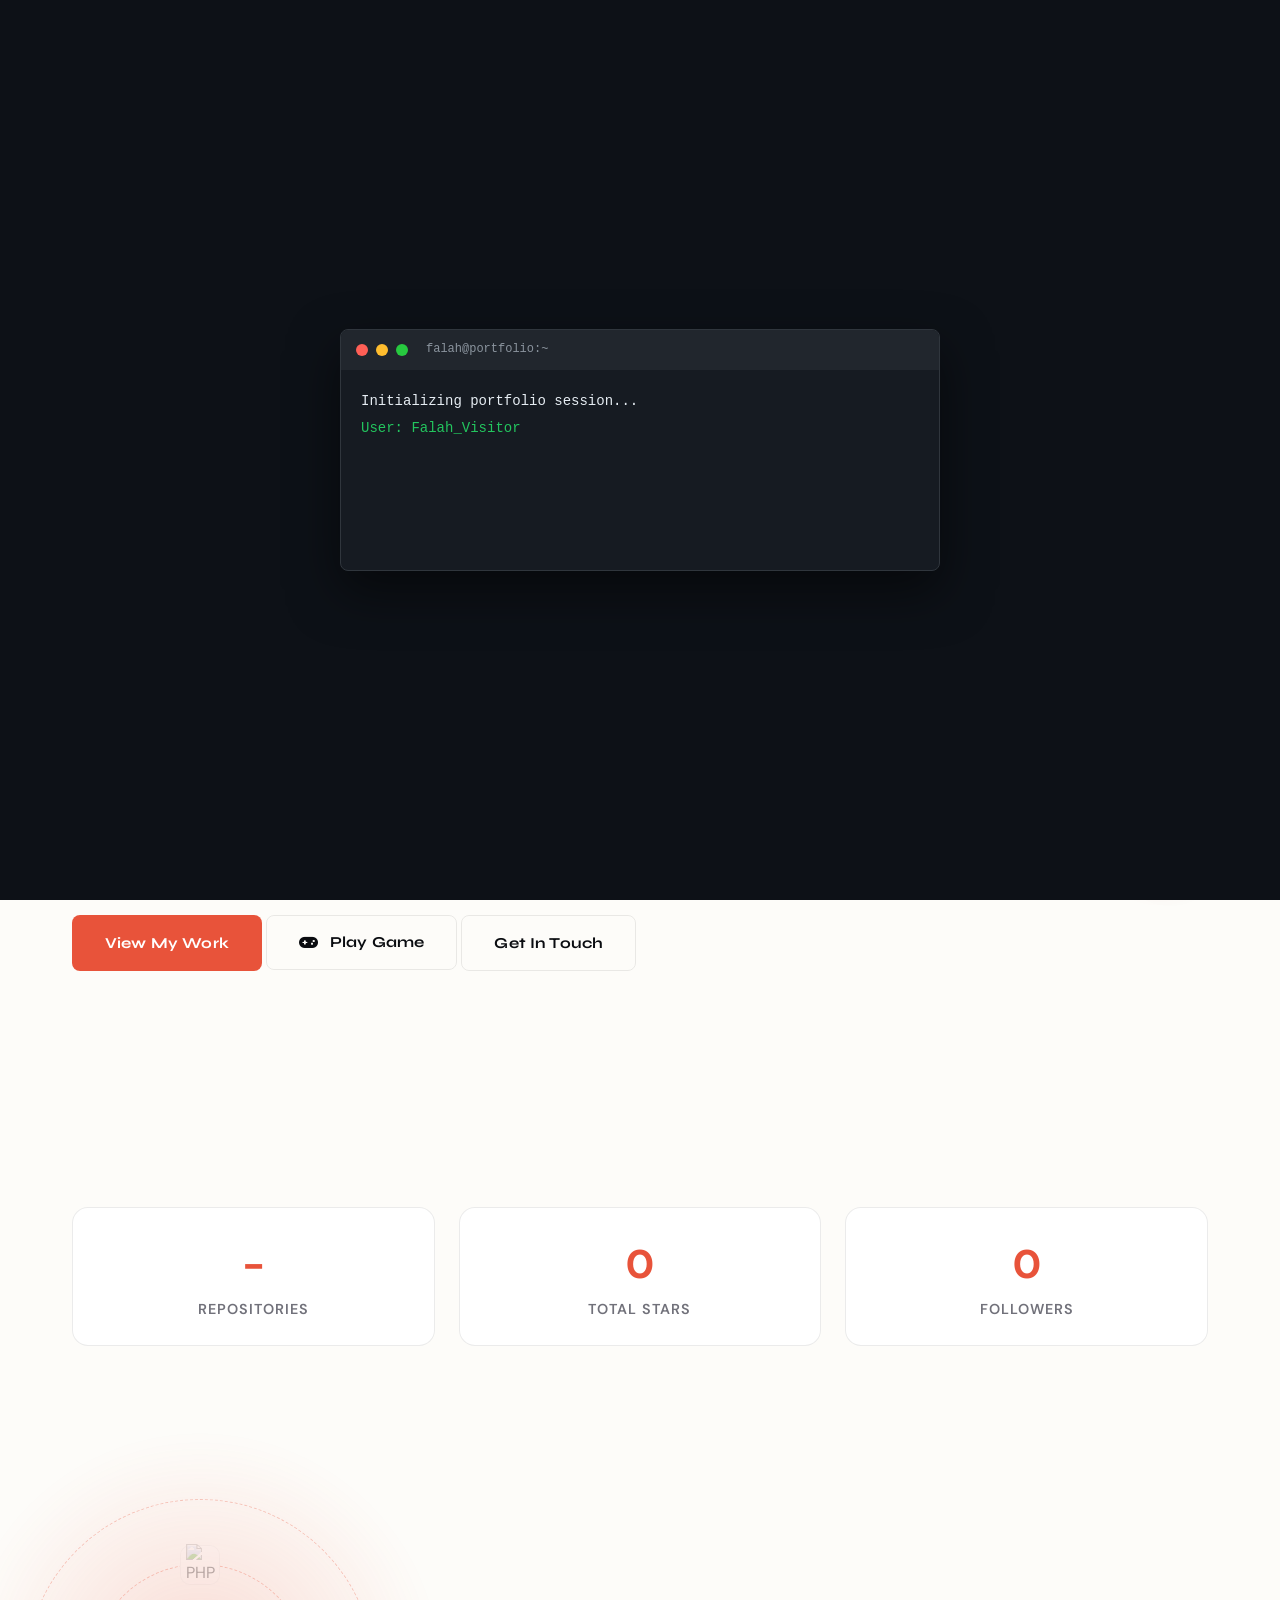
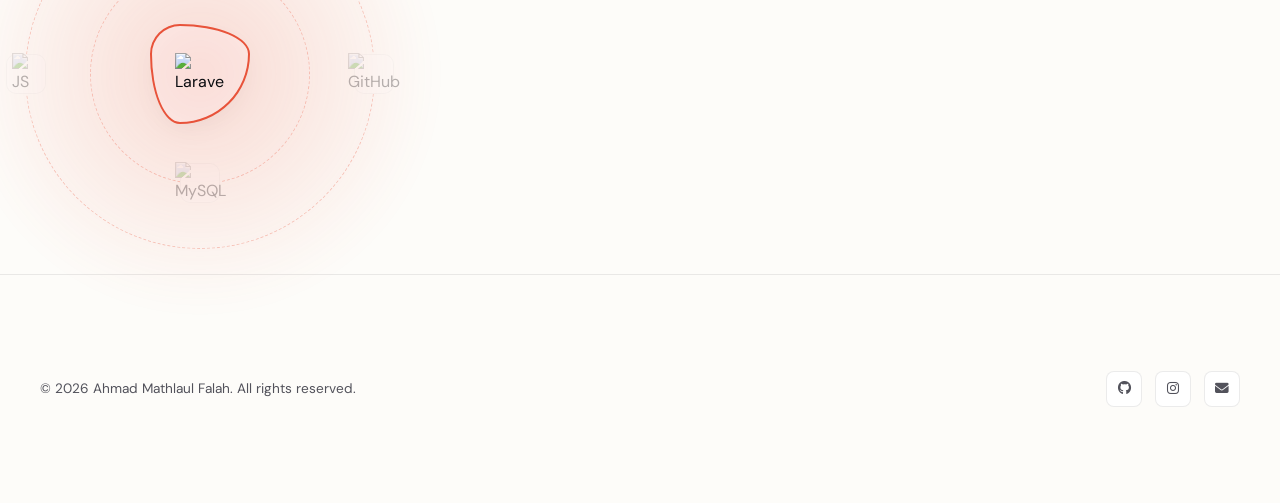
==== commit 132b1322: "feat: integrate AI chatbot, add new project pages, and implement background music system with servic" ====
--- a/index.html
+++ b/index.html
@@ -126,6 +126,51 @@
     
     <button id="backToTop" class="back-to-top"><i class="fas fa-arrow-up"></i></button>
 
+    <!-- Music Player V2 -->
+    <div class="music-player-v2" id="musicPlayerV2">
+        <div class="music-info">
+            <div class="music-visualizer" id="musicVisualizer">
+                <span class="bar"></span><span class="bar"></span><span class="bar"></span><span class="bar"></span><span class="bar"></span>
+            </div>
+            <span class="music-label">Lofi Ambient</span>
+        </div>
+        <div class="music-controls">
+            <input type="range" id="volumeSlider" min="0" max="1" step="0.01" value="0.5" class="volume-slider">
+            <button id="musicPlayBtn" class="m-btn-play" aria-label="Play/Pause Music">
+                <i class="fas fa-play"></i>
+            </button>
+        </div>
+    </div>
+
+    <!-- AI Chatbot -->
+    <div class="chatbot-container" id="chatbotContainer">
+        <div class="chatbot-panel hidden" id="chatbotPanel">
+            <div class="chatbot-header">
+                <div class="chatbot-avatar">
+                   <div class="bot-status"></div>
+                   <i class="fas fa-robot"></i>
+                </div>
+                <div>
+                    <h4>Falah Bot</h4>
+                    <span class="status-text">Online</span>
+                </div>
+                <button class="close-chat" id="closeChatBtn"><i class="fas fa-times"></i></button>
+            </div>
+            <div class="chatbot-messages" id="chatbotMessages">
+                <!-- Messages populated by JS -->
+            </div>
+            <div class="chatbot-input-area">
+                <input type="text" id="chatInput" placeholder="Type your message..." autocomplete="off">
+                <button id="sendMessageBtn" aria-label="Send Message"><i class="fas fa-paper-plane"></i></button>
+            </div>
+        </div>
+        <button class="chatbot-toggle" id="chatbotToggle" aria-label="Toggle Chatbot">
+            <i class="fas fa-comment-dots"></i>
+        </button>
+    </div>
+
+    <script src="assets/js/music.js"></script>
+    <script src="assets/js/chatbot.js"></script>
     <script src="assets/js/main.js"></script>
 </body>
 </html>
--- a/assets/css/style.css
+++ b/assets/css/style.css
@@ -1805,4 +1805,396 @@
     background: rgba(0, 0, 0, 0.05);
 }
 
-
+/* =============================================
+   AI Chatbot
+   ============================================= */
+.chatbot-container {
+    position: fixed;
+    bottom: 2rem;
+    right: 5rem;
+    z-index: 1000;
+}
+
+.chatbot-toggle {
+    width: 60px;
+    height: 60px;
+    border-radius: 50%;
+    background: var(--accent);
+    color: white;
+    border: none;
+    box-shadow: var(--shadow-lg);
+    font-size: 1.5rem;
+    cursor: pointer;
+    transition: var(--transition);
+    display: flex;
+    align-items: center;
+    justify-content: center;
+}
+
+.chatbot-toggle:hover {
+    transform: scale(1.1);
+}
+
+.chatbot-toggle.active {
+    transform: rotate(90deg) scale(0);
+}
+
+.chatbot-panel {
+    position: absolute;
+    bottom: 75px;
+    right: 0;
+    width: 380px;
+    background: rgba(17, 20, 24, 0.85); /* Dark Glassmorphism */
+    backdrop-filter: blur(20px);
+    -webkit-backdrop-filter: blur(20px);
+    border: 1px solid rgba(255, 255, 255, 0.1);
+    border-radius: var(--radius-lg);
+    box-shadow: var(--shadow-lg);
+    display: flex;
+    flex-direction: column;
+    overflow: hidden;
+    transition: var(--transition);
+    opacity: 1;
+    transform: translateY(0) scale(1);
+    transform-origin: bottom right;
+}
+
+[data-theme="light"] .chatbot-panel {
+    background: rgba(255, 255, 255, 0.85);
+    border: 1px solid rgba(0, 0, 0, 0.1);
+}
+
+.chatbot-panel.hidden {
+    opacity: 0;
+    pointer-events: none;
+    transform: translateY(20px) scale(0.95);
+}
+
+.chatbot-header {
+    padding: 1rem 1.5rem;
+    display: flex;
+    align-items: center;
+    gap: 1rem;
+    border-bottom: 1px solid var(--border);
+}
+
+.chatbot-avatar {
+    position: relative;
+    width: 40px;
+    height: 40px;
+    background: var(--accent-soft);
+    color: var(--accent);
+    border-radius: 50%;
+    display: flex;
+    justify-content: center;
+    align-items: center;
+    font-size: 1.2rem;
+}
+
+.bot-status {
+    position: absolute;
+    bottom: 0;
+    right: 0;
+    width: 10px;
+    height: 10px;
+    background: #10b981;
+    border-radius: 50%;
+    border: 2px solid var(--bg-card);
+}
+
+.chatbot-header h4 {
+    font-size: 1rem;
+    margin: 0;
+}
+.status-text {
+    font-size: 0.75rem;
+    color: var(--text-muted);
+}
+
+.close-chat {
+    background: none;
+    border: none;
+    color: var(--text-muted);
+    font-size: 1.2rem;
+    margin-left: auto;
+    cursor: pointer;
+}
+
+.chatbot-messages {
+    height: 350px;
+    overflow-y: auto;
+    padding: 1.5rem;
+    display: flex;
+    flex-direction: column;
+    gap: 1rem;
+    scroll-behavior: smooth;
+}
+
+.message {
+    max-width: 85%;
+    padding: 0.8rem 1rem;
+    border-radius: var(--radius);
+    font-size: 0.9rem;
+    position: relative;
+    animation: fadeUp 0.3s ease;
+}
+
+@keyframes fadeUp {
+    from { opacity: 0; transform: translateY(10px); }
+    to { opacity: 1; transform: translateY(0); }
+}
+
+.bot-message {
+    background: var(--bg-card);
+    border: 1px solid var(--border);
+    border-bottom-left-radius: 4px;
+    align-self: flex-start;
+}
+.user-message {
+    background: var(--accent);
+    color: #fff;
+    border-bottom-right-radius: 4px;
+    align-self: flex-end;
+}
+
+.msg-time {
+    display: block;
+    font-size: 0.65rem;
+    margin-top: 0.4rem;
+    opacity: 0.7;
+    text-align: right;
+}
+
+.error-msg {
+    border-color: #ef4444;
+    color: #ef4444;
+}
+
+.chatbot-input-area {
+    display: flex;
+    padding: 1rem;
+    gap: 0.5rem;
+    border-top: 1px solid var(--border);
+}
+
+.chatbot-input-area input {
+    flex: 1;
+    background: var(--bg-card);
+    border: 1px solid var(--border);
+    border-radius: var(--radius-lg);
+    padding: 0.8rem 1rem;
+    outline: none;
+    font-family: inherit;
+    font-size: 0.9rem;
+    color: var(--text);
+    transition: var(--transition);
+}
+
+.chatbot-input-area input:focus {
+    border-color: var(--accent);
+}
+
+.chatbot-input-area button {
+    width: 45px;
+    height: 45px;
+    background: var(--accent);
+    color: white;
+    border: none;
+    border-radius: 50%;
+    cursor: pointer;
+    transition: var(--transition);
+    display: flex;
+    justify-content: center;
+    align-items: center;
+}
+.chatbot-input-area button:hover {
+    transform: scale(1.05);
+}
+
+.typing-dots span {
+    display: inline-block;
+    width: 6px;
+    height: 6px;
+    border-radius: 50%;
+    background: var(--text-muted);
+    margin: 0 2px;
+    animation: typing 1.4s infinite ease-in-out;
+}
+.typing-dots span:nth-child(1) { animation-delay: -0.32s; }
+.typing-dots span:nth-child(2) { animation-delay: -0.16s; }
+@keyframes typing {
+    0%, 80%, 100% { transform: scale(0); }
+    40% { transform: scale(1); }
+}
+
+/* =============================================
+   Music Player V2
+   ============================================= */
+.music-player-v2 {
+    position: fixed;
+    bottom: 2rem;
+    left: 2rem;
+    z-index: 1000;
+    display: flex;
+    align-items: center;
+    gap: 1rem;
+    background: var(--bg-nav);
+    backdrop-filter: blur(20px);
+    -webkit-backdrop-filter: blur(20px);
+    border: 1px solid var(--border);
+    padding: 0.7rem 1.2rem;
+    border-radius: var(--radius-lg);
+    box-shadow: var(--shadow-sm);
+    transition: var(--transition);
+}
+
+.music-player-v2:hover {
+    transform: translateY(-2px);
+    box-shadow: var(--shadow);
+}
+
+.music-info {
+    display: flex;
+    flex-direction: column;
+    gap: 0.2rem;
+}
+
+.music-label {
+    font-size: 0.7rem;
+    font-weight: 700;
+    letter-spacing: 0.05em;
+    text-transform: uppercase;
+    color: var(--text-muted);
+}
+
+.music-visualizer {
+    display: flex;
+    align-items: flex-end;
+    gap: 3px;
+    height: 15px;
+    width: 40px;
+}
+
+.music-visualizer .bar {
+    width: 4px;
+    background: var(--accent);
+    border-radius: 2px;
+    height: 3px;
+    transition: height 0.2s;
+}
+
+.music-visualizer.playing .bar {
+    animation: visualize 0.8s ease-in-out infinite alternate;
+}
+.music-visualizer.playing .bar:nth-child(2) { animation-delay: 0.1s; }
+.music-visualizer.playing .bar:nth-child(3) { animation-delay: 0.2s; }
+.music-visualizer.playing .bar:nth-child(4) { animation-delay: 0.3s; }
+.music-visualizer.playing .bar:nth-child(5) { animation-delay: 0.4s; }
+
+@keyframes visualize {
+    0% { height: 3px; }
+    100% { height: 15px; }
+}
+
+.music-controls {
+    display: flex;
+    align-items: center;
+    gap: 0.8rem;
+}
+
+.volume-slider {
+    width: 0;
+    opacity: 0;
+    transition: var(--transition);
+    appearance: none;
+    background: var(--border);
+    height: 4px;
+    border-radius: 2px;
+}
+.music-player-v2:hover .volume-slider {
+    width: 60px;
+    opacity: 1;
+}
+
+.volume-slider::-webkit-slider-thumb {
+    appearance: none;
+    width: 10px;
+    height: 10px;
+    background: var(--accent);
+    border-radius: 50%;
+    cursor: pointer;
+}
+
+.m-btn-play {
+    background: var(--accent-soft);
+    color: var(--accent);
+    border: none;
+    width: 32px;
+    height: 32px;
+    border-radius: 50%;
+    display: flex;
+    align-items: center;
+    justify-content: center;
+    cursor: pointer;
+    font-size: 0.85rem;
+    transition: var(--transition);
+}
+
+.m-btn-play:hover {
+    background: var(--accent);
+    color: white;
+}
+
+/* =============================================
+   Mobile Specific Adjustments
+   ============================================= */
+@media (max-width: 640px) {
+    .chatbot-panel {
+        position: fixed;
+        bottom: 0; right: 0; left: 0;
+        width: 100vw;
+        height: 100vh;
+        border-radius: 0;
+        z-index: 10000;
+        padding-top: env(safe-area-inset-top);
+    }
+    .chatbot-header {
+        padding-top: calc(1rem + env(safe-area-inset-top));
+    }
+    .chatbot-messages {
+        flex: 1;
+        height: auto;
+    }
+    .music-player-v2 {
+        bottom: unset;
+        top: 1rem;
+        left: 50%;
+        transform: translateX(-50%);
+        padding: 0.5rem 1rem;
+    }
+    .music-player-v2:hover {
+        transform: translate(-50%, -2px);
+    }
+    .chatbot-toggle {
+        bottom: calc(env(safe-area-inset-bottom) + 5rem);
+    }
+    .floating-cta {
+        bottom: calc(env(safe-area-inset-bottom) + 1.5rem);
+        left: 50%;
+        transform: translateX(-50%);
+        flex-direction: row;
+        right: auto;
+        gap: 1rem;
+    }
+    .chatbot-input-area input {
+        font-size: 16px; /* Prevent iPhone zoom */
+    }
+    html, body {
+        /* Fix mobile vh for Safari */
+        min-height: -webkit-fill-available;
+    }
+    .hero {
+        min-height: -webkit-fill-available;
+    }
+}
+
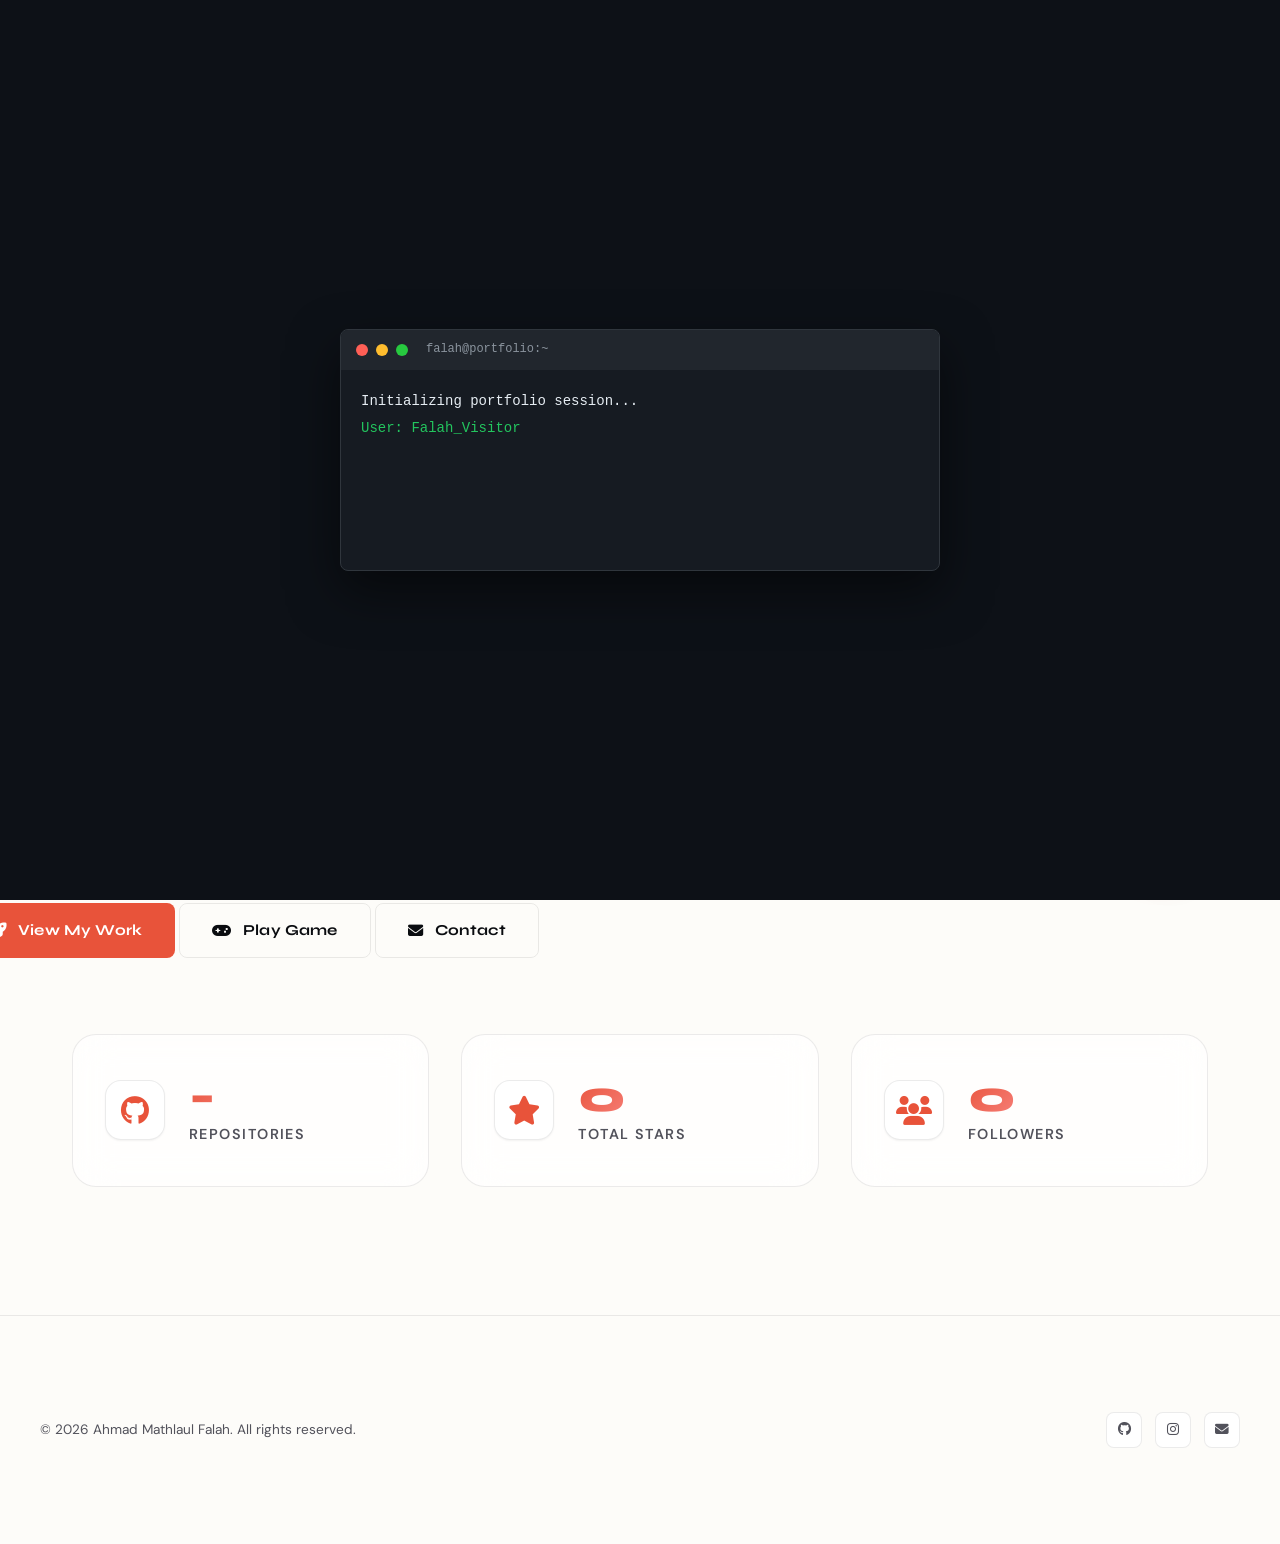
==== commit e6287c6a: "feat: redesign hero section with bento grid stats, add typewriter effect, and update service worker " ====
--- a/index.html
+++ b/index.html
@@ -59,52 +59,75 @@
     </nav>
 
     <main>
-        <section class="hero">
-            <div class="hero-badge reveal">
-                <span class="dot"></span> Available for new projects
+        <!-- Animated Background Mesh -->
+        <div class="mesh-bg"></div>
+
+        <section class="hero hero-grid">
+            <!-- Left Column: Typography & CTA -->
+            <div class="hero-content">
+                <div class="hero-badge reveal">
+                    <span class="dot"></span> Available for new projects
+                </div>
+                <h1 class="reveal delay-1">
+                    Crafting <span class="gradient-text">Digital</span><br/>Experiences with Backend Precision.
+                </h1>
+                <p class="reveal delay-2 hero-subtitle">
+                    I'm Ahmad Mathlaul Falah, a <span class="typewriter-text" id="typewriter"></span> specializing in building robust, scalable systems with Laravel and modern web technologies.
+                </p>
+                <div class="hero-cta reveal delay-3">
+                  <a href="projects.html" class="btn btn-primary"><i class="fas fa-rocket"></i> View My Work</a>
+                  <a href="game.html" class="btn btn-outline"><i class="fas fa-gamepad"></i> Play Game</a>
+                  <a href="contact.html" class="btn btn-outline"><i class="fas fa-envelope"></i> Contact</a>
+                </div>
             </div>
-            <h1 class="reveal delay-1">Crafting <span class="accent">Digital</span> Experiences with Backend Precision.</h1>
-            <p class="reveal delay-2">I'm Ahmad Mathlaul Falah, a Backend-focused Developer specializing in building robust, scalable systems with Laravel and modern web technologies.</p>
-            <div class="hero-cta reveal delay-3">
-              <a href="projects.html" class="btn btn-primary">View My Work</a>
-              <a href="game.html" class="btn btn-outline"><i class="fas fa-gamepad"></i> Play Game</a>
-              <a href="contact.html" class="btn btn-outline">Get In Touch</a>
+
+            <!-- Right Column: Visual Orbit -->
+            <div class="hero-visual-wrapper reveal delay-2">
+                <div class="orbit-container">
+                    <div class="orbit-center">
+                        <img src="https://skillicons.dev/icons?i=laravel" alt="Laravel" class="center-icon" />
+                        <div class="center-glow"></div>
+                    </div>
+                    <div class="orbit-ring ring-1">
+                        <div class="orbit-icon"><img src="https://skillicons.dev/icons?i=php" alt="PHP" /></div>
+                        <div class="orbit-icon"><img src="https://skillicons.dev/icons?i=mysql" alt="MySQL" /></div>
+                    </div>
+                    <div class="orbit-ring ring-2">
+                        <div class="orbit-icon"><img src="https://skillicons.dev/icons?i=js" alt="JS" /></div>
+                        <div class="orbit-icon"><img src="https://skillicons.dev/icons?i=github" alt="GitHub" /></div>
+                    </div>
+                </div>
             </div>
         </section>
 
-        <section class="section">
-            <div class="about-stats reveal">
-                <div class="stat-card">
-                    <span class="stat-num" id="repo-count">0</span>
-                    <span class="stat-label">Repositories</span>
+        <section class="section pt-0">
+            <div class="premium-bento-grid reveal">
+                <!-- Stat Card 1 -->
+                <div class="bento-stat-card glass-panel group">
+                    <div class="stat-icon"><i class="fab fa-github"></i></div>
+                    <div class="stat-info">
+                        <span class="stat-num gradient-text" id="repo-count">0</span>
+                        <span class="stat-label">Repositories</span>
+                    </div>
                 </div>
-                <div class="stat-card">
-                    <span class="stat-num" id="star-count">0</span>
-                    <span class="stat-label">Total Stars</span>
+                <!-- Stat Card 2 -->
+                <div class="bento-stat-card glass-panel group">
+                    <div class="stat-icon"><i class="fas fa-star"></i></div>
+                    <div class="stat-info">
+                        <span class="stat-num gradient-text" id="star-count">0</span>
+                        <span class="stat-label">Total Stars</span>
+                    </div>
                 </div>
-                <div class="stat-card">
-                    <span class="stat-num" id="follower-count">0</span>
-                    <span class="stat-label">Followers</span>
+                <!-- Stat Card 3 -->
+                <div class="bento-stat-card glass-panel group">
+                    <div class="stat-icon"><i class="fas fa-users"></i></div>
+                    <div class="stat-info">
+                        <span class="stat-num gradient-text" id="follower-count">0</span>
+                        <span class="stat-label">Followers</span>
+                    </div>
                 </div>
             </div>
         </section>
-          
-          <div class="hero-visual reveal delay-2">
-            <div class="orbit-container">
-                <div class="orbit-center">
-                    <img src="https://skillicons.dev/icons?i=laravel" alt="Laravel" class="center-icon" />
-                    <div class="center-glow"></div>
-                </div>
-                <div class="orbit-ring ring-1">
-                    <div class="orbit-icon"><img src="https://skillicons.dev/icons?i=php" alt="PHP" /></div>
-                    <div class="orbit-icon"><img src="https://skillicons.dev/icons?i=mysql" alt="MySQL" /></div>
-                </div>
-                <div class="orbit-ring ring-2">
-                    <div class="orbit-icon"><img src="https://skillicons.dev/icons?i=js" alt="JS" /></div>
-                    <div class="orbit-icon"><img src="https://skillicons.dev/icons?i=github" alt="GitHub" /></div>
-                </div>
-            </div>
-          </div>
     </main>
 
     <footer>
--- a/assets/css/style.css
+++ b/assets/css/style.css
@@ -2198,3 +2198,194 @@
     }
 }
 
+/* =============================================
+   V3 Redesign Additions - Premium Index
+   ============================================= */
+
+/* Animated Mesh Background */
+.mesh-bg {
+    position: absolute;
+    top: 0; left: 0; right: 0; height: 100vh;
+    background: radial-gradient(circle at 15% 50%, rgba(232, 83, 58, 0.08), transparent 50%),
+                radial-gradient(circle at 85% 30%, rgba(59, 130, 246, 0.08), transparent 50%);
+    z-index: -1;
+    pointer-events: none;
+    animation: pulseMesh 15s ease-in-out infinite alternate;
+}
+@keyframes pulseMesh {
+    0% { opacity: 0.5; transform: scale(1); }
+    100% { opacity: 1; transform: scale(1.1); }
+}
+
+/* Hero Grid Layout */
+.hero.hero-grid {
+    display: grid;
+    grid-template-columns: 1.2fr 1fr;
+    align-items: center;
+    gap: 4rem;
+    padding-top: 140px;
+    position: relative;
+    min-height: 100vh;
+}
+
+.hero-subtitle {
+    font-size: 1.15rem;
+    line-height: 1.8;
+    color: var(--text-muted);
+}
+
+.gradient-text {
+    background: linear-gradient(135deg, var(--accent) 0%, #ff9a9e 100%);
+    -webkit-background-clip: text;
+    -webkit-text-fill-color: transparent;
+    background-clip: text;
+    display: inline-block;
+}
+
+/* Typewriter cursor */
+.typewriter-text {
+    color: var(--text);
+    font-weight: 700;
+    position: relative;
+}
+.typewriter-text::after {
+    content: '|';
+    position: absolute;
+    right: -8px;
+    color: var(--accent);
+    animation: blink 0.8s step-end infinite;
+}
+@keyframes blink { 50% { opacity: 0; } }
+
+/* Hero Visual Fixes */
+.hero-visual-wrapper {
+    position: relative;
+    display: flex;
+    justify-content: center;
+    align-items: center;
+    height: 100%;
+}
+.hero-visual-wrapper .orbit-container {
+    position: relative;
+    transform: scale(1.1);
+}
+
+/* Premium Bento Grid */
+.premium-bento-grid {
+    display: grid;
+    grid-template-columns: repeat(3, 1fr);
+    gap: 2rem;
+    margin-top: 1rem;
+}
+
+.bento-stat-card {
+    background: rgba(255, 255, 255, 0.03);
+    backdrop-filter: blur(20px);
+    -webkit-backdrop-filter: blur(20px);
+    border: 1px solid var(--border);
+    border-radius: var(--radius-lg);
+    padding: 2.5rem 2rem;
+    display: flex;
+    align-items: center;
+    gap: 1.5rem;
+    transition: all 0.5s cubic-bezier(0.2, 1, 0.3, 1);
+    position: relative;
+    overflow: hidden;
+}
+
+[data-theme="light"] .bento-stat-card {
+    background: rgba(255, 255, 255, 0.7);
+    border: 1px solid rgba(0, 0, 0, 0.08);
+}
+
+.bento-stat-card::before {
+    content: '';
+    position: absolute;
+    inset: 0;
+    background: linear-gradient(135deg, var(--accent-soft), transparent 60%);
+    opacity: 0;
+    transition: opacity 0.5s;
+    z-index: 0;
+}
+
+.bento-stat-card:hover {
+    transform: translateY(-8px) scale(1.02);
+    border-color: var(--accent);
+    box-shadow: 0 20px 40px -10px rgba(232, 83, 58, 0.15);
+}
+
+.bento-stat-card:hover::before {
+    opacity: 1;
+}
+
+.bento-stat-card > * {
+    position: relative;
+    z-index: 1;
+}
+
+.stat-icon {
+    width: 60px;
+    height: 60px;
+    background: var(--bg-card);
+    border: 1px solid var(--border);
+    border-radius: var(--radius);
+    display: flex;
+    align-items: center;
+    justify-content: center;
+    font-size: 1.8rem;
+    color: var(--accent);
+    box-shadow: var(--shadow-sm);
+    transition: transform 0.5s;
+}
+
+.bento-stat-card:hover .stat-icon {
+    transform: rotate(10deg) scale(1.1);
+    background: var(--accent);
+    color: white;
+    border-color: var(--accent);
+}
+
+.stat-info {
+    display: flex;
+    flex-direction: column;
+}
+
+.stat-num {
+    font-size: 2.8rem;
+    font-weight: 800;
+    line-height: 1;
+    margin-bottom: 0.2rem;
+    font-family: var(--font-heading);
+}
+
+.stat-label {
+    font-size: 0.9rem;
+    font-weight: 600;
+    color: var(--text-muted);
+    text-transform: uppercase;
+    letter-spacing: 0.1em;
+}
+
+.pt-0 { padding-top: 0 !important; }
+
+/* Responsive V3 */
+@media (max-width: 960px) {
+    .hero.hero-grid {
+        grid-template-columns: 1fr;
+        text-align: center;
+        gap: 3rem;
+        padding-top: 120px;
+    }
+    .hero-content {
+        display: flex;
+        flex-direction: column;
+        align-items: center;
+    }
+    .hero-visual-wrapper .orbit-container {
+        transform: scale(0.9);
+    }
+    .premium-bento-grid {
+        grid-template-columns: 1fr;
+    }
+}
+
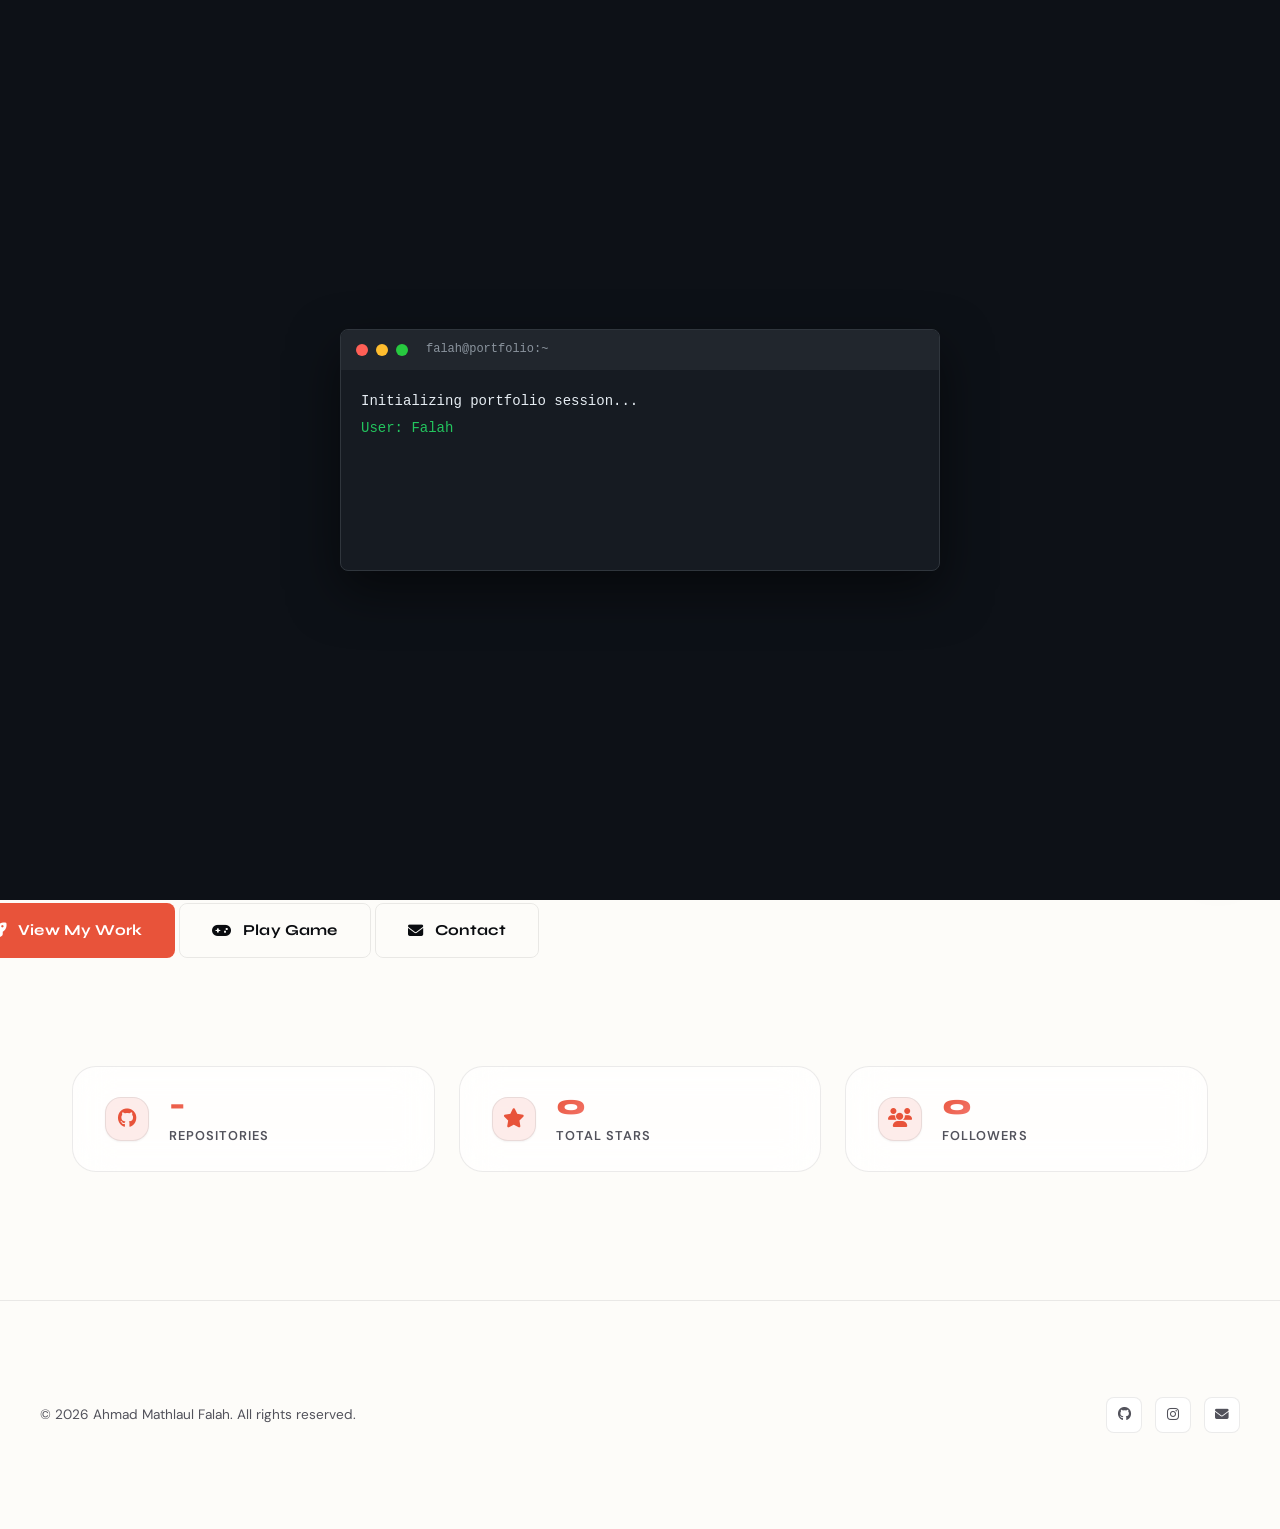
==== commit f94da1e9: "feat: implement Web Audio API music system, add new project pages, and remove blog functionality" ====
--- a/index.html
+++ b/index.html
@@ -45,7 +45,6 @@
                 <li><a href="index.html" class="active">Home</a></li>
                 <li><a href="about.html">About</a></li>
                 <li><a href="projects.html">Portfolio</a></li>
-                <li><a href="blog.html">Blog</a></li>
                 <li><a href="contact.html">Contact</a></li>
             </ul>
             <div class="nav-right">
@@ -142,10 +141,6 @@
     </footer>
 
     <!-- Global Elements -->
-    <div class="floating-cta">
-        <a href="https://wa.me/6282137609530" target="_blank" class="cta-btn"><i class="fab fa-whatsapp"></i></a>
-        <a href="mailto:ahmadmathlaulfalah14@gmail.com" class="cta-btn"><i class="fas fa-envelope"></i></a>
-    </div>
     
     <button id="backToTop" class="back-to-top"><i class="fas fa-arrow-up"></i></button>
 
--- a/assets/css/style.css
+++ b/assets/css/style.css
@@ -788,9 +788,11 @@
   transform: translateY(-2px);
 }
 
+
+/* ── Back-to-top: floats above chatbot button ──────────── */
 .back-to-top {
   position: fixed;
-  bottom: 2rem;
+  bottom: calc(2rem + 60px + 0.75rem); /* always above chatbot toggle */
   right: 2rem;
   width: 44px;
   height: 44px;
@@ -806,10 +808,10 @@
   box-shadow: 0 4px 16px rgba(232, 83, 58, 0.35);
   opacity: 0;
   pointer-events: none;
-  transform: translateY(12px);
+  transform: translateY(20px);
   transition:
-    opacity 0.3s,
-    transform 0.3s;
+    opacity 0.35s,
+    transform 0.35s;
   z-index: 999;
 }
 
@@ -1811,7 +1813,7 @@
 .chatbot-container {
     position: fixed;
     bottom: 2rem;
-    right: 5rem;
+    right: 2rem;
     z-index: 1000;
 }
 
@@ -2176,9 +2178,12 @@
         transform: translate(-50%, -2px);
     }
     .chatbot-toggle {
-        bottom: calc(env(safe-area-inset-bottom) + 5rem);
+        width: 52px;
+        height: 52px;
+        font-size: 1.2rem;
     }
     .floating-cta {
+
         bottom: calc(env(safe-area-inset-bottom) + 1.5rem);
         left: 50%;
         transform: translateX(-50%);
@@ -2389,3 +2394,249 @@
     }
 }
 
+/* =============================================
+   Projects Page & Case Study Styles
+   ============================================= */
+
+/* Projects Page Hero */
+.projects-hero { padding-top: 160px; padding-bottom: 2rem; }
+.projects-hero h1 { font-size: clamp(2.5rem, 6vw, 4.5rem); font-weight: 800; line-height: 1; margin-bottom: 1rem; }
+.projects-hero-sub { font-size: 1.1rem; color: var(--text-muted); max-width: 600px; line-height: 1.7; }
+
+/* Filter Bar */
+.project-filter-bar { display: flex; gap: 0.75rem; flex-wrap: wrap; margin-bottom: 3rem; }
+.filter-btn { padding: 0.5rem 1.25rem; border-radius: 99px; border: 1px solid var(--border); background: var(--bg-card); color: var(--text-muted); font-size: 0.875rem; font-weight: 600; font-family: var(--font-heading); cursor: pointer; transition: all 0.3s; }
+.filter-btn:hover, .filter-btn.active { background: var(--accent); border-color: var(--accent); color: white; box-shadow: 0 4px 15px rgba(232,83,58,.3); }
+
+/* Projects Grid */
+.projects-grid { display: grid; grid-template-columns: repeat(2, 1fr); gap: 2rem; }
+
+/* Project Cards */
+.project-card { background: var(--bg-card); border: 1px solid var(--border); border-radius: var(--radius-lg); transition: all 0.4s cubic-bezier(0.2,1,0.3,1); position: relative; overflow: hidden; }
+.project-card::before { content: ''; position: absolute; inset: 0; background: linear-gradient(135deg, var(--accent-soft), transparent 50%); opacity: 0; transition: opacity 0.4s; pointer-events: none; }
+.project-card:hover { transform: translateY(-8px); border-color: var(--accent); box-shadow: 0 24px 48px -12px rgba(232,83,58,.15); }
+.project-card:hover::before { opacity: 1; }
+.project-card.featured { grid-column: span 2; }
+.project-card-inner { padding: 2rem; display: flex; flex-direction: column; height: 100%; position: relative; z-index: 1; }
+.project-card-header { display: flex; align-items: flex-start; justify-content: space-between; margin-bottom: 1.25rem; }
+.project-icon-wrap { width: 52px; height: 52px; border-radius: var(--radius); display: flex; align-items: center; justify-content: center; font-size: 1.5rem; }
+.icon-link { color: var(--text-muted); font-size: 1.1rem; transition: color 0.2s; padding: 0.25rem; }
+.icon-link:hover { color: var(--accent); }
+.project-badge { display: inline-flex; align-items: center; gap: 0.4rem; font-size: 0.75rem; font-weight: 700; padding: 0.25rem 0.75rem; border-radius: 99px; margin-bottom: 0.75rem; width: fit-content; }
+.featured-badge { background: rgba(232,83,58,.1); color: var(--accent); border: 1px solid rgba(232,83,58,.3); }
+.wip-badge { background: rgba(245,158,11,.1); color: #f59e0b; border: 1px solid rgba(245,158,11,.3); }
+.project-card h3 { font-size: 1.4rem; font-weight: 800; margin-bottom: 0.75rem; font-family: var(--font-heading); line-height: 1.2; }
+.project-desc { color: var(--text-muted); font-size: 0.95rem; line-height: 1.7; flex: 1; margin-bottom: 1.5rem; }
+.project-tags { display: flex; flex-wrap: wrap; gap: 0.5rem; margin-bottom: 1.5rem; }
+.project-card-footer { display: flex; gap: 0.75rem; flex-wrap: wrap; margin-top: auto; }
+
+/* Status Card */
+.status-card { background: linear-gradient(135deg, rgba(232,83,58,.06), rgba(59,130,246,.06)); border-color: var(--accent); border-style: dashed; }
+.status-inner { justify-content: center; align-items: center; text-align: center; min-height: 200px; }
+.status-pulse-dot { width: 14px; height: 14px; background: #22c55e; border-radius: 50%; margin: 0 auto 1rem; animation: pulseDot 2s infinite; }
+@keyframes pulseDot { 0%, 100% { box-shadow: 0 0 0 0 rgba(34,197,94,.4); } 50% { box-shadow: 0 0 0 10px rgba(34,197,94,0); } }
+
+/* =============================================
+   Case Study Sub-page Styles
+   ============================================= */
+.case-study-hero { padding-top: 160px; padding-bottom: 3rem; }
+.cs-hero-inner { max-width: 720px; }
+.cs-back { display: inline-flex; align-items: center; gap: 0.5rem; color: var(--text-muted); font-size: 0.9rem; font-weight: 600; margin-bottom: 2rem; transition: color 0.2s; }
+.cs-back:hover { color: var(--accent); }
+.cs-badge { display: inline-flex; align-items: center; gap: 0.5rem; background: rgba(232,83,58,.1); color: var(--accent); border: 1px solid rgba(232,83,58,.3); padding: 0.4rem 1rem; border-radius: 99px; font-size: 0.8rem; font-weight: 700; margin-bottom: 1.5rem; }
+.case-study-hero h1 { font-size: clamp(2rem, 5vw, 3.5rem); font-weight: 800; line-height: 1.1; margin-bottom: 1rem; }
+.cs-subtitle { font-size: 1.1rem; color: var(--text-muted); line-height: 1.7; margin-bottom: 1.5rem; }
+.cs-meta { display: flex; gap: 2rem; flex-wrap: wrap; }
+.cs-meta span { display: flex; align-items: center; gap: 0.5rem; font-size: 0.875rem; font-weight: 600; color: var(--text-muted); }
+.cs-meta i { color: var(--accent); }
+
+/* KPI Grid */
+.cs-kpi-grid { display: grid; grid-template-columns: repeat(4, 1fr); gap: 1.5rem; margin-bottom: 4rem; }
+.cs-kpi-card { background: var(--bg-card); border: 1px solid var(--border); border-radius: var(--radius); padding: 2rem 1.5rem; text-align: center; transition: all 0.3s; }
+.cs-kpi-card:hover { border-color: var(--accent); transform: translateY(-4px); }
+.cs-kpi-num { display: block; font-size: 2rem; font-weight: 800; font-family: var(--font-heading); margin-bottom: 0.5rem; }
+.cs-kpi-label { font-size: 0.8rem; font-weight: 600; text-transform: uppercase; letter-spacing: 0.08em; color: var(--text-muted); }
+
+/* Two Col */
+.cs-two-col { display: grid; grid-template-columns: 1fr 1fr; gap: 2rem; margin-bottom: 4rem; }
+.cs-panel { padding: 2.5rem 2rem; border-radius: var(--radius-lg); }
+.cs-panel-icon { width: 50px; height: 50px; border-radius: var(--radius); display: flex; align-items: center; justify-content: center; font-size: 1.5rem; margin-bottom: 1.25rem; }
+.cs-panel h3 { font-size: 1.25rem; font-weight: 800; margin-bottom: 0.75rem; }
+.cs-panel p { color: var(--text-muted); line-height: 1.7; }
+
+/* Section Blocks */
+.cs-section-block { margin-bottom: 4rem; }
+.cs-section-title { font-size: 1.5rem; font-weight: 800; margin-bottom: 1.5rem; font-family: var(--font-heading); }
+
+/* Code Block */
+.cs-code-block { padding: 0; overflow: hidden; border-radius: var(--radius-lg); }
+.cs-code-header { display: flex; align-items: center; gap: 1rem; padding: 0.85rem 1.5rem; background: var(--bg-card); border-bottom: 1px solid var(--border); }
+.cs-code-dots { display: flex; gap: 6px; }
+.cs-code-dots span { width: 12px; height: 12px; border-radius: 50%; }
+.cs-code-dots span:nth-child(1) { background: #ff5f56; }
+.cs-code-dots span:nth-child(2) { background: #ffbd2e; }
+.cs-code-dots span:nth-child(3) { background: #27c93f; }
+.cs-code-filename { font-size: 0.8rem; color: var(--text-muted); font-family: monospace; }
+.cs-code-block pre { margin: 0; padding: 1.75rem; font-size: 0.875rem; line-height: 1.7; color: var(--accent); overflow-x: auto; }
+
+/* Tech Stack */
+.cs-tech-grid { display: flex; gap: 1.5rem; flex-wrap: wrap; }
+.cs-tech-item { display: flex; flex-direction: column; align-items: center; gap: 0.5rem; background: var(--bg-card); border: 1px solid var(--border); border-radius: var(--radius); padding: 1.25rem 1.5rem; font-size: 0.85rem; font-weight: 700; transition: all 0.3s; }
+.cs-tech-item:hover { border-color: var(--accent); transform: translateY(-3px); }
+.cs-tech-item img { width: 40px; height: 40px; }
+
+/* Features Grid */
+.cs-features-grid { display: grid; grid-template-columns: repeat(2, 1fr); gap: 1.5rem; }
+.cs-feature-item { padding: 2rem; border-radius: var(--radius-lg); }
+.cs-feature-item i { font-size: 1.5rem; display: block; margin-bottom: 1rem; }
+.cs-feature-item h4 { font-weight: 700; margin-bottom: 0.5rem; }
+.cs-feature-item p { font-size: 0.9rem; color: var(--text-muted); line-height: 1.6; }
+
+/* Responsive */
+@media (max-width: 960px) {
+    .projects-grid { grid-template-columns: 1fr; }
+    .project-card.featured { grid-column: span 1; }
+    .cs-kpi-grid { grid-template-columns: repeat(2, 1fr); }
+    .cs-two-col { grid-template-columns: 1fr; }
+    .cs-features-grid { grid-template-columns: 1fr; }
+}
+@media (max-width: 640px) {
+    .project-card-footer { flex-direction: column; }
+    .filter-btn { font-size: 0.8rem; padding: 0.4rem 0.9rem; }
+}
+
+/* =============================================
+   About Page – New Redesign
+   ============================================= */
+
+.about-hero-section { padding-top: 160px; }
+.about-hero-grid { display: grid; grid-template-columns: 1fr 420px; gap: 4rem; align-items: center; }
+.about-hero-text h1 { font-size: clamp(2.5rem, 6vw, 4rem); font-weight: 800; line-height: 1.1; margin: 0.75rem 0 1.25rem; }
+.about-hero-sub { font-size: 1.1rem; color: var(--text-muted); line-height: 1.7; margin-bottom: 1.5rem; }
+.about-hero-chips { display: flex; flex-wrap: wrap; gap: 0.75rem; margin-bottom: 2rem; }
+.about-chip { display: inline-flex; align-items: center; gap: 0.5rem; font-size: 0.8rem; font-weight: 600; padding: 0.4rem 1rem; border-radius: 99px; background: var(--bg-card); border: 1px solid var(--border); color: var(--text-muted); }
+
+/* Photo Card */
+.about-hero-photo { display: flex; align-items: center; justify-content: center; }
+.photo-card-wrap { position: relative; width: 320px; }
+.about-img { width: 100%; border-radius: 24px; border: 2px solid var(--border); display: block; position: relative; z-index: 1; }
+.photo-accent-ring { position: absolute; inset: -12px; border-radius: 32px; border: 2px dashed var(--accent); opacity: 0.3; z-index: 0; animation: spin 20s linear infinite; }
+@keyframes spin { from { transform: rotate(0deg); } to { transform: rotate(360deg); } }
+.photo-badge-card { position: absolute; bottom: -20px; left: 50%; transform: translateX(-50%); display: inline-flex; align-items: center; gap: 0.5rem; padding: 0.75rem 1.5rem; border-radius: 99px; font-size: 0.875rem; font-weight: 700; white-space: nowrap; z-index: 2; }
+.photo-badge-card i { font-size: 1.1rem; }
+
+/* About Stats Bento */
+.premium-bento-grid { display: grid; grid-template-columns: repeat(3, 1fr); gap: 1.5rem; margin-top: 3rem; }
+.bento-stat-card { display: flex; align-items: center; gap: 1.25rem; padding: 1.5rem 2rem; border-radius: var(--radius-lg); }
+.stat-icon { width: 44px; height: 44px; border-radius: var(--radius); background: var(--accent-soft); display: flex; align-items: center; justify-content: center; font-size: 1.2rem; color: var(--accent); flex-shrink: 0; }
+.stat-info { display: flex; flex-direction: column; }
+.stat-num { font-size: 1.75rem; font-weight: 800; font-family: var(--font-heading); line-height: 1; }
+.stat-label { font-size: 0.8rem; font-weight: 600; text-transform: uppercase; letter-spacing: 0.08em; color: var(--text-muted); margin-top: 0.25rem; }
+
+@media (max-width: 960px) {
+    .about-hero-grid { grid-template-columns: 1fr; text-align: center; }
+    .about-hero-chips { justify-content: center; }
+    .about-hero-text .btn { margin-left: 0 !important; margin-top: 0.5rem; }
+    .about-hero-text [style*="margin-left"] { margin-left: 0 !important; }
+    .about-hero-photo { margin-top: 2rem; }
+    .photo-card-wrap { width: 260px; }
+    .premium-bento-grid { grid-template-columns: 1fr; }
+}
+
+/* =============================================
+   Blog Page – New Redesign
+   ============================================= */
+
+.blog-page-hero { padding-top: 160px; padding-bottom: 2rem; }
+.blog-page-hero h1 { font-size: clamp(2.5rem, 6vw, 4.5rem); font-weight: 800; line-height: 1; margin: 0.75rem 0 1rem; }
+.blog-hero-sub { font-size: 1.1rem; color: var(--text-muted); max-width: 600px; line-height: 1.7; }
+
+.blog-list { display: flex; flex-direction: column; gap: 2rem; max-width: 800px; }
+
+.blog-card-v3 { background: var(--bg-card); border: 1px solid var(--border); border-radius: var(--radius-lg); padding: 2rem 2.5rem; transition: all 0.3s; position: relative; overflow: hidden; }
+.blog-card-v3::before { content: ''; position: absolute; left: 0; top: 0; bottom: 0; width: 3px; background: var(--accent); opacity: 0; transition: opacity 0.3s; }
+.blog-card-v3:hover { border-color: var(--accent); transform: translateX(6px); }
+.blog-card-v3:hover::before { opacity: 1; }
+.blog-card-v3.featured-post { border-color: rgba(232,83,58,.3); background: linear-gradient(135deg, rgba(232,83,58,.04), var(--bg-card)); }
+.blog-card-v3.featured-post::before { opacity: 1; }
+
+.blog-card-meta { display: flex; align-items: center; gap: 1rem; margin-bottom: 1rem; }
+.blog-tag-pill { font-size: 0.75rem; font-weight: 700; padding: 0.2rem 0.75rem; border-radius: 99px; }
+.blog-tag-pill.laravel { background: rgba(255,45,32,.1); color: #ff2d20; }
+.blog-tag-pill.api { background: rgba(59,130,246,.1); color: #3b82f6; }
+.blog-tag-pill { background: var(--bg); color: var(--text-muted); border: 1px solid var(--border); }
+.blog-read-time { font-size: 0.8rem; color: var(--text-muted); display: flex; align-items: center; gap: 0.4rem; }
+
+.blog-card-v3 h2 { font-size: 1.3rem; font-weight: 800; margin-bottom: 0.75rem; }
+.blog-card-v3 h2 a { color: var(--text); transition: color 0.2s; }
+.blog-card-v3 h2 a:hover { color: var(--accent); }
+.blog-card-v3 p { color: var(--text-muted); line-height: 1.7; font-size: 0.95rem; }
+.blog-card-footer { display: flex; justify-content: space-between; align-items: center; margin-top: 1.5rem; }
+.blog-date { font-size: 0.8rem; color: var(--text-muted); display: flex; align-items: center; gap: 0.4rem; }
+.blog-read-link { color: var(--accent); font-size: 0.875rem; font-weight: 700; display: flex; align-items: center; gap: 0.4rem; transition: gap 0.2s; }
+.blog-read-link:hover { gap: 0.7rem; }
+
+/* =============================================
+   Blog Detail Page
+   ============================================= */
+
+.blog-detail-hero { padding-top: 160px; padding-bottom: 3rem; }
+.blog-detail-inner { max-width: 720px; }
+.blog-detail-tags { display: flex; gap: 0.6rem; flex-wrap: wrap; margin-bottom: 1.25rem; }
+.blog-detail-hero h1 { font-size: clamp(1.8rem, 4vw, 3rem); font-weight: 800; line-height: 1.15; margin-bottom: 1.5rem; }
+.blog-detail-meta { display: flex; gap: 2rem; flex-wrap: wrap; }
+.blog-detail-meta span { display: flex; align-items: center; gap: 0.5rem; font-size: 0.875rem; font-weight: 600; color: var(--text-muted); }
+.blog-detail-meta i { color: var(--accent); }
+
+.blog-article-wrap { max-width: 800px; margin: 0 auto; }
+.blog-article { padding: 2.5rem 3rem; border-radius: var(--radius-lg); }
+.blog-article p { font-size: 1.05rem; line-height: 1.85; margin-bottom: 1.5rem; color: var(--text); }
+.blog-article h3 { font-size: 1.25rem; font-weight: 800; margin: 2.5rem 0 1rem; color: var(--text); }
+.blog-article code { background: var(--bg); color: var(--accent); padding: 0.2em 0.45em; border-radius: 4px; font-family: monospace; font-size: 0.9em; }
+.blog-article strong { color: var(--text); }
+.blog-code-block { margin: 1.5rem 0 2rem; border-radius: var(--radius-lg); overflow: hidden; border: 1px solid var(--border); }
+.blog-code-block .cs-code-header { background: var(--bg-card); padding: 0.75rem 1.5rem; }
+.blog-code-block pre { margin: 0; padding: 1.5rem; font-size: 0.875rem; line-height: 1.7; background: var(--bg); color: var(--accent); overflow-x: auto; }
+.blog-code-block code { background: none; color: inherit; padding: 0; }
+
+@media (max-width: 640px) {
+    .blog-article { padding: 1.5rem; }
+}
+
+/* =============================================
+   Contact Page – New Redesign
+   ============================================= */
+
+.contact-hero { padding-top: 160px; padding-bottom: 2rem; }
+.contact-hero h1 { font-size: clamp(2.5rem, 6vw, 4.5rem); font-weight: 800; line-height: 1; margin: 0.75rem 0 1rem; }
+.contact-hero-sub { font-size: 1.1rem; color: var(--text-muted); max-width: 600px; line-height: 1.7; }
+
+.contact-layout { display: grid; grid-template-columns: 380px 1fr; gap: 2.5rem; align-items: start; }
+
+.contact-sidebar { display: flex; flex-direction: column; gap: 1.5rem; position: sticky; top: 100px; }
+.contact-info-block { padding: 2rem; border-radius: var(--radius-lg); }
+.contact-info-block h3 { font-size: 1.25rem; font-weight: 800; }
+
+.contact-info-list { display: flex; flex-direction: column; gap: 1rem; }
+.contact-info-item { display: flex; align-items: center; gap: 1rem; padding: 0.75rem; border-radius: var(--radius); transition: background 0.2s; color: var(--text); }
+.contact-info-item:hover { background: var(--bg-hover); }
+.contact-info-icon { width: 40px; height: 40px; background: var(--accent-soft); color: var(--accent); border-radius: var(--radius); display: flex; align-items: center; justify-content: center; flex-shrink: 0; font-size: 1rem; }
+.contact-info-label { display: block; font-size: 0.75rem; font-weight: 600; text-transform: uppercase; letter-spacing: 0.08em; color: var(--text-muted); }
+.contact-info-value { display: block; font-size: 0.875rem; font-weight: 500; margin-top: 0.15rem; }
+
+/* Availability Badge */
+.avail-card { padding: 1rem 1.5rem; border-radius: var(--radius-lg); display: flex; align-items: center; gap: 1rem; border-left: 3px solid #22c55e !important; }
+.avail-dot { width: 10px; height: 10px; border-radius: 50%; background: #22c55e; flex-shrink: 0; animation: pulseDot 2s infinite; }
+
+/* Form Card */
+.contact-form-card { padding: 2.5rem; border-radius: var(--radius-lg); }
+.contact-form-card h3 { font-size: 1.25rem; font-weight: 800; }
+.contact-form-card label { display: block; font-size: 0.8rem; font-weight: 700; text-transform: uppercase; letter-spacing: 0.06em; color: var(--text-muted); margin-bottom: 0.5rem; }
+
+@media (max-width: 960px) {
+    .contact-layout { grid-template-columns: 1fr; }
+    .contact-sidebar { position: static; }
+}
+
+
+
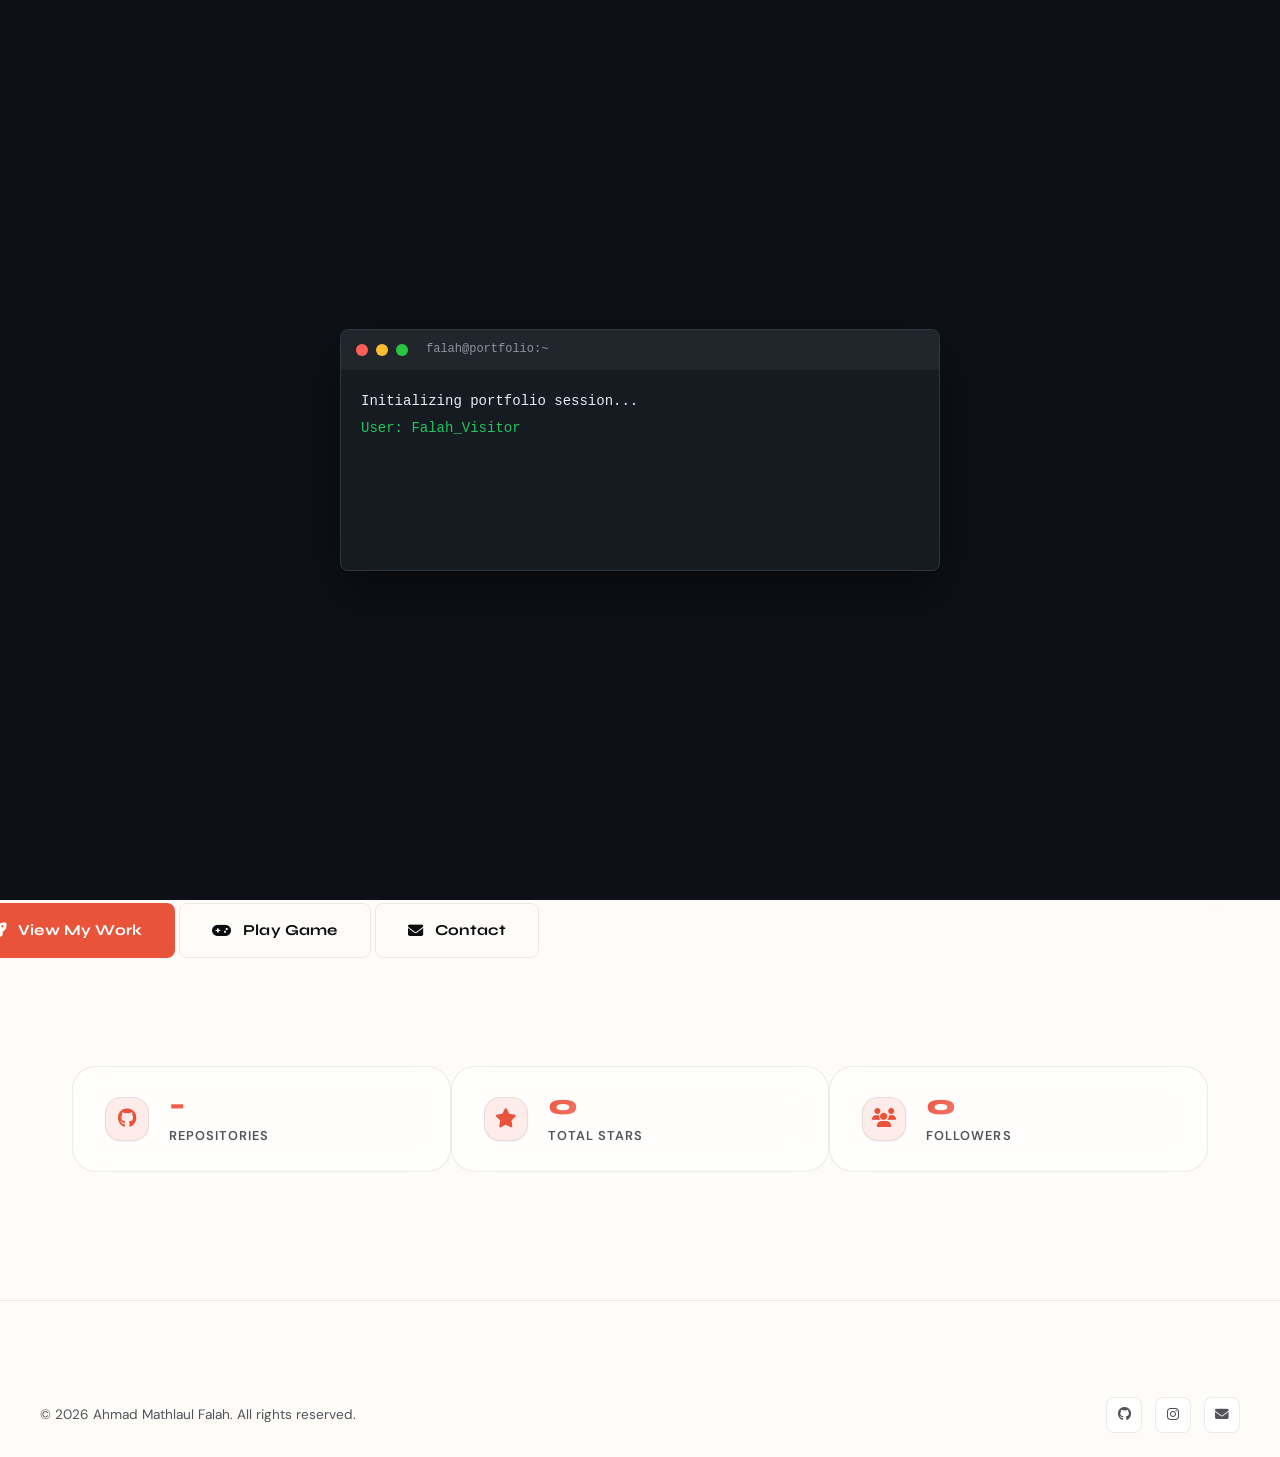
==== commit b4315ba5: "feat: implement global theme support, centralize CSS styling, and add main JavaScript functionality" ====
--- a/index.html
+++ b/index.html
@@ -2,7 +2,11 @@
 <html lang="en" data-theme="light">
   <head>
     <meta charset="utf-8" />
-    <meta name="viewport" content="width=device-width, initial-scale=1" />
+    <meta name="apple-mobile-web-app-capable" content="yes" />
+    <meta name="apple-mobile-web-app-status-bar-style" content="black-translucent" />
+    <meta name="theme-color" content="#0a0c10" media="(prefers-color-scheme: dark)" />
+    <meta name="theme-color" content="#fdfcf9" media="(prefers-color-scheme: light)" />
+    <meta name="viewport" content="width=device-width, initial-scale=1, viewport-fit=cover" />
     <meta name="description" content="Portfolio Ahmad Mathlaul Falah - Backend & Web Developer" />
     <meta name="author" content="Ahmad Mathlaul Falah" />
     <title>Falah. | Backend Developer</title>
--- a/assets/css/style.css
+++ b/assets/css/style.css
@@ -2639,4 +2639,241 @@
 }
 
 
-
+/* =====================================================
+   MOBILE & CROSS-BROWSER COMPATIBILITY LAYER
+   Covers: iOS Safari, Chrome Mobile, Firefox, Edge
+   ===================================================== */
+
+/* ── Base fixes ─────────────────────────────────── */
+html {
+    -webkit-text-size-adjust: 100%;
+    text-size-adjust: 100%;
+    scroll-behavior: smooth;
+}
+
+body {
+    -webkit-font-smoothing: antialiased;
+    -moz-osx-font-smoothing: grayscale;
+    /* Prevent overscroll bounce affecting layout */
+    overscroll-behavior-y: none;
+}
+
+/* Prevent 300ms tap delay on all touch devices */
+a, button, input, textarea, select, [role="button"] {
+    touch-action: manipulation;
+    -webkit-tap-highlight-color: transparent;
+}
+
+/* Prevent iOS input zoom (must be >= 16px) */
+input, textarea, select {
+    font-size: 16px !important;
+}
+
+/* Fix iOS Safari: form elements look native — reset */
+input, textarea, select, button {
+    -webkit-appearance: none;
+    appearance: none;
+}
+button { cursor: pointer; }
+
+/* ── Viewport / Safe Area (notch, home indicator) ─── */
+.navbar {
+    padding-top: env(safe-area-inset-top);
+    padding-left: env(safe-area-inset-left);
+    padding-right: env(safe-area-inset-right);
+}
+
+footer {
+    padding-bottom: max(env(safe-area-inset-bottom), 1.5rem);
+}
+
+/* Chatbot & back-to-top: respect safe area */
+.chatbot-container {
+    bottom: max(env(safe-area-inset-bottom, 0px) + 0.5rem, 2rem);
+    right: max(env(safe-area-inset-right, 0px) + 0.5rem, 2rem);
+}
+.back-to-top {
+    right: max(env(safe-area-inset-right, 0px) + 0.5rem, 2rem);
+}
+
+/* ── Safari backdrop-filter fixes ──────────────── */
+.navbar,
+.chatbot-panel,
+.g-overlay,
+.glass-panel,
+.cs-panel {
+    -webkit-backdrop-filter: blur(16px) saturate(1.8);
+    backdrop-filter: blur(16px) saturate(1.8);
+}
+
+/* Fallback for browsers without backdrop-filter */
+@supports not (backdrop-filter: blur(1px)) {
+    .navbar { background: var(--bg-nav) !important; }
+    .chatbot-panel { background: rgba(10,12,16,0.97) !important; }
+}
+
+/* ── 100vh / svh fix for iOS Safari ────────────── */
+/* iOS Safari's 100vh includes the browser chrome which causes overflow */
+.hero, .loader {
+    min-height: 100dvh; /* dvh = dynamic viewport height (best) */
+    min-height: -webkit-fill-available; /* Safari fallback */
+}
+
+/* ── Navbar mobile dropdown ─────────────────────── */
+@media (max-width: 768px) {
+    .nav-links {
+        -webkit-overflow-scrolling: touch;
+    }
+    /* Prevent layout shift when mobile menu opens */
+    .navbar-inner { flex-wrap: nowrap; }
+}
+
+/* ── Bento / Grid gap Safari fix ───────────────── */
+/* Old Safari (<= 14) doesn't support gap in flex */
+.bento-grid, .services-grid, .tech-grid, .skill-tree,
+.about-stats, .cs-two-col, .cs-features-grid,
+.gh-lang-grid, .premium-bento-grid, .contact-layout,
+.about-hero-grid, .blog-list, .project-cards-grid {
+    /* gap is supported via grid, but add row-gap fallback */
+    grid-gap: inherit; /* use grid-gap as fallback */
+}
+
+/* ── Scroll snap on mobile carousels ────────────── */
+.project-cards-grid {
+    -webkit-overflow-scrolling: touch;
+    scroll-snap-type: x mandatory;
+}
+
+/* ── Mobile-specific layout fixes ────────────────── */
+@media (max-width: 640px) {
+    /* About hero – stack vertically, center everything */
+    .about-hero-section { padding-top: 120px; }
+    .about-hero-grid {
+        grid-template-columns: 1fr;
+        text-align: center;
+        gap: 2.5rem;
+    }
+    .about-hero-chips { justify-content: center; }
+    .about-hero-text [style*="margin-left"] { margin-left: 0 !important; }
+    .photo-card-wrap { width: 220px; margin: 0 auto; }
+
+    /* Stats */
+    .premium-bento-grid { grid-template-columns: 1fr; gap: 0.75rem; }
+    .bento-stat-card { padding: 1.25rem; }
+
+    /* Services — 2 col on small screens */
+    .services-grid-4 { grid-template-columns: repeat(2, 1fr) !important; }
+
+    /* GitHub langs — 2 col */
+    .gh-lang-grid { grid-template-columns: repeat(2, 1fr); gap: 0.75rem; }
+    .gh-stacked-bar { height: 10px; }
+
+    /* Timeline */
+    .timeline { padding-left: 1.25rem; }
+    .cs-two-col { grid-template-columns: 1fr; }
+    .cs-panel { padding: 1.5rem; }
+
+    /* Contact page */
+    .contact-hero h1 { font-size: 2.5rem; }
+    .contact-form-card { padding: 1.5rem; }
+    .contact-info-block { padding: 1.5rem; }
+
+    /* Blog cards */
+    .blog-card-v3 { padding: 1.5rem; }
+    .blog-card-footer { flex-direction: column; align-items: flex-start; gap: 0.75rem; }
+
+    /* Blog detail */
+    .blog-detail-meta { gap: 1rem; }
+
+    /* Case study pages */
+    .cs-kpi-grid { grid-template-columns: repeat(2, 1fr) !important; gap: 0.75rem; }
+    .cs-features-grid { grid-template-columns: 1fr !important; }
+    .project-tech-stack { gap: 0.5rem; }
+
+    /* Projects page filter */
+    .filter-bar { gap: 0.4rem; flex-wrap: wrap; justify-content: center; }
+    .filter-btn { font-size: 0.75rem; padding: 0.35rem 0.8rem; }
+    .project-cards-grid { grid-template-columns: 1fr; }
+
+    /* Chatbot panel wider */
+    .chatbot-panel { width: calc(100vw - 2rem); right: 0; left: 0; margin: auto; }
+}
+
+@media (max-width: 380px) {
+    /* Very small phones (320px) */
+    .about-hero-text h1 { font-size: 2rem; }
+    .services-grid-4 { grid-template-columns: 1fr !important; }
+    .gh-lang-grid { grid-template-columns: 1fr; }
+    .cs-kpi-grid { grid-template-columns: 1fr !important; }
+    .blog-page-hero h1 { font-size: 2rem; }
+    .contact-hero h1 { font-size: 2rem; }
+}
+
+/* ── Tablet-specific layout ───────────────────────── */
+@media (min-width: 641px) and (max-width: 960px) {
+    .about-hero-grid { grid-template-columns: 1fr; text-align: center; }
+    .about-hero-chips { justify-content: center; }
+    .photo-card-wrap { width: 260px; margin: 0 auto; }
+    .premium-bento-grid { grid-template-columns: repeat(3, 1fr); }
+    .services-grid-4 { grid-template-columns: repeat(2, 1fr) !important; }
+    .gh-lang-grid { grid-template-columns: repeat(3, 1fr); }
+    .project-cards-grid { grid-template-columns: repeat(2, 1fr); }
+}
+
+/* ── Touch device: disable hover 3D effects ─────── */
+@media (hover: none) and (pointer: coarse) {
+    .photo-accent-ring { animation: none; }
+    .bento-stat-card:hover { transform: none; }
+    .gh-lang-card:hover { transform: none; }
+    .blog-card-v3:hover { transform: none; }
+    .contact-info-item:hover { background: none; }
+    .project-card:hover { transform: none; }
+}
+
+/* ── Scrollbar (webkit) ────────────────────────────── */
+::-webkit-scrollbar { width: 6px; height: 6px; }
+::-webkit-scrollbar-track { background: transparent; }
+::-webkit-scrollbar-thumb { background: var(--border); border-radius: 3px; }
+::-webkit-scrollbar-thumb:hover { background: var(--accent); }
+
+/* ── Selection color ────────────────────────────── */
+::selection { background: var(--accent); color: #fff; }
+::-moz-selection { background: var(--accent); color: #fff; }
+
+/* ── Image rendering ─────────────────────────────── */
+img { max-width: 100%; height: auto; display: block; }
+
+/* ── Focus visible for keyboard nav ─────────────── */
+:focus-visible {
+    outline: 2px solid var(--accent);
+    outline-offset: 3px;
+    border-radius: 4px;
+}
+/* Hide ugly default outline on click */
+:focus:not(:focus-visible) { outline: none; }
+
+/* ── Chatbot responsive ─────────────────────────── */
+@media (max-width: 480px) {
+    .chatbot-container {
+        bottom: max(env(safe-area-inset-bottom, 0px) + 0.5rem, 1.25rem);
+        right: max(env(safe-area-inset-right, 0px) + 0.5rem, 1.25rem);
+    }
+    .chatbot-panel {
+        bottom: 72px;
+        width: calc(100vw - 2.5rem);
+        right: 0;
+        left: 1.25rem;
+        max-height: 60vh;
+    }
+    .chatbot-messages { max-height: calc(60vh - 140px); }
+    .back-to-top {
+        bottom: max(env(safe-area-inset-bottom, 0px) + calc(1.25rem + 60px + 0.6rem), calc(2rem + 60px + 0.75rem));
+        right: max(env(safe-area-inset-right, 0px) + 0.5rem, 1.25rem);
+    }
+}
+
+
+
+
+
+
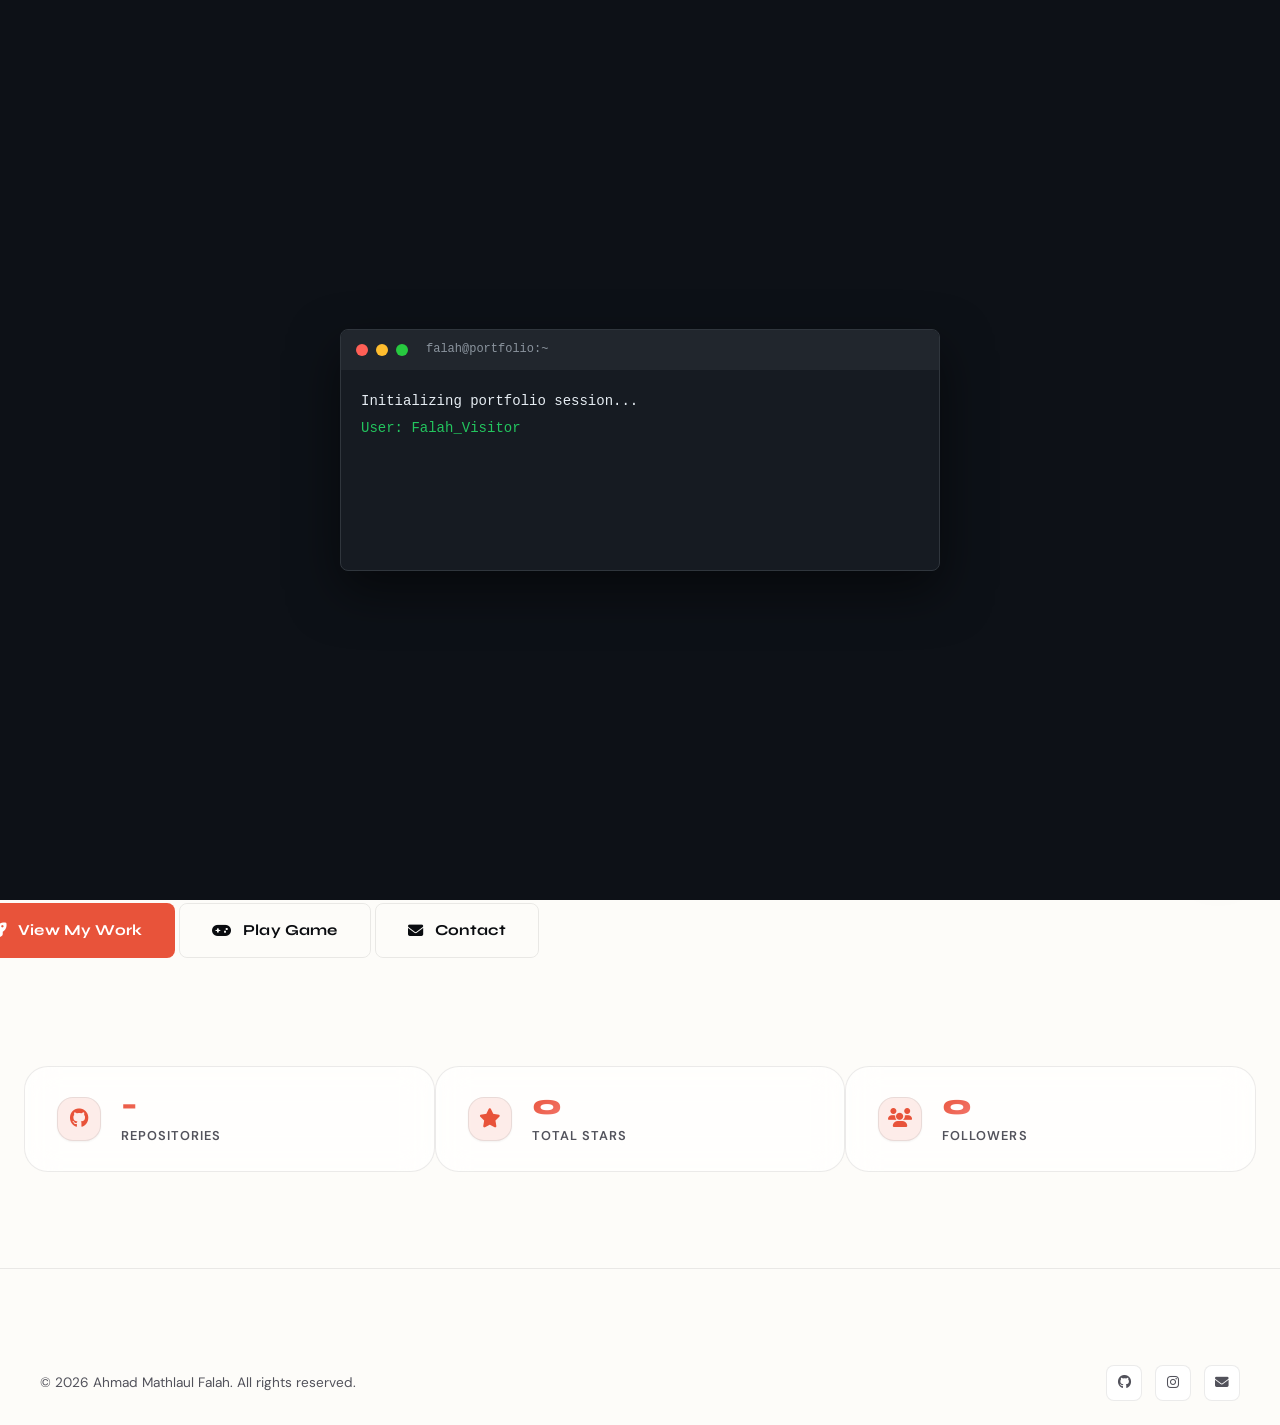
==== commit 7a680bc9: "feat: implement music player system and chatbot integration across portfolio pages" ====
--- a/index.html
+++ b/index.html
@@ -2,7 +2,7 @@
 <html lang="en" data-theme="light">
   <head>
     <meta charset="utf-8" />
-    <meta name="apple-mobile-web-app-capable" content="yes" />
+    <meta name="mobile-web-app-capable" content="yes" />
     <meta name="apple-mobile-web-app-status-bar-style" content="black-translucent" />
     <meta name="theme-color" content="#0a0c10" media="(prefers-color-scheme: dark)" />
     <meta name="theme-color" content="#fdfcf9" media="(prefers-color-scheme: light)" />
@@ -154,12 +154,15 @@
             <div class="music-visualizer" id="musicVisualizer">
                 <span class="bar"></span><span class="bar"></span><span class="bar"></span><span class="bar"></span><span class="bar"></span>
             </div>
-            <span class="music-label">Lofi Ambient</span>
+            <span class="music-label">Loading...</span>
         </div>
         <div class="music-controls">
             <input type="range" id="volumeSlider" min="0" max="1" step="0.01" value="0.5" class="volume-slider">
             <button id="musicPlayBtn" class="m-btn-play" aria-label="Play/Pause Music">
                 <i class="fas fa-play"></i>
+            </button>
+            <button id="musicNextBtn" class="m-btn-next" onclick="window.portfolioMusicSystem.nextTrack()" aria-label="Next Track">
+                <i class="fas fa-step-forward"></i>
             </button>
         </div>
     </div>
--- a/assets/css/style.css
+++ b/assets/css/style.css
@@ -1296,13 +1296,8 @@
   }
 }
 @keyframes blobMorph {
-  0%,
-  100% {
-    border-radius: 30% 70% 70% 30% / 30% 30% 70% 70%;
-  }
-  50% {
-    border-radius: 70% 30% 30% 70% / 70% 70% 30% 30%;
-  }
+  0%, 100% { border-radius: 40% 60% 60% 40% / 40% 40% 60% 60%; }
+  50% { border-radius: 60% 40% 40% 60% / 60% 60% 40% 40%; }
 }
 
 @media (max-width: 900px) {
@@ -1382,15 +1377,8 @@
 }
 
 @keyframes pulseGlow {
-  0%,
-  100% {
-    transform: scale(1);
-    opacity: 0.2;
-  }
-  50% {
-    transform: scale(1.3);
-    opacity: 0.4;
-  }
+  0%, 100% { transform: scale(1); opacity: 0.2; }
+  50% { transform: scale(1.15); opacity: 0.35; }
 }
 
 @media (max-width: 900px) {
@@ -1403,9 +1391,9 @@
   .hero-visual {
     display: flex !important;
     justify-content: center;
-    transform: scale(0.65);
-    margin-top: -40px;
-    margin-bottom: -60px;
+    transform: scale(0.55); /* Reduced scale to prevent 'meleber' */
+    margin-top: -60px;
+    margin-bottom: -80px;
     width: 100%;
   }
 }
@@ -2127,7 +2115,7 @@
     cursor: pointer;
 }
 
-.m-btn-play {
+.m-btn-play, .m-btn-next {
     background: var(--accent-soft);
     color: var(--accent);
     border: none;
@@ -2142,7 +2130,7 @@
     transition: var(--transition);
 }
 
-.m-btn-play:hover {
+.m-btn-play:hover, .m-btn-next:hover {
     background: var(--accent);
     color: white;
 }
@@ -2168,14 +2156,14 @@
         height: auto;
     }
     .music-player-v2 {
-        bottom: unset;
-        top: 1rem;
-        left: 50%;
-        transform: translateX(-50%);
-        padding: 0.5rem 1rem;
+        bottom: max(1.5rem, env(safe-area-inset-bottom));
+        left: 1.5rem;
+        top: auto;
+        transform: none;
+        padding: 0.6rem 1rem;
     }
     .music-player-v2:hover {
-        transform: translate(-50%, -2px);
+        transform: translateY(-2px);
     }
     .chatbot-toggle {
         width: 52px;
@@ -2274,13 +2262,24 @@
     position: relative;
     transform: scale(1.1);
 }
-
-/* Premium Bento Grid */
+.section {
+    padding: 6rem 1.5rem; /* Increased side padding for mobile safety */
+    position: relative;
+    max-width: 1400px;
+    margin: 0 auto;
+    width: 100%;
+}
+
 .premium-bento-grid {
     display: grid;
     grid-template-columns: repeat(3, 1fr);
-    gap: 2rem;
-    margin-top: 1rem;
+    gap: 2.5rem; /* Increased gap for desktop */
+    width: 100%;
+    margin: 0 auto;
+}
+
+.bento-stat-card {
+    padding: 2.5rem 2rem; /* More internal breathing room */
 }
 
 .bento-stat-card {
@@ -2289,10 +2288,10 @@
     -webkit-backdrop-filter: blur(20px);
     border: 1px solid var(--border);
     border-radius: var(--radius-lg);
-    padding: 2.5rem 2rem;
+    padding: 3rem 2.5rem; /* Increased padding for better desktop breathing room */
     display: flex;
     align-items: center;
-    gap: 1.5rem;
+    gap: 2rem; /* Wider gap between icon and text */
     transition: all 0.5s cubic-bezier(0.2, 1, 0.3, 1);
     position: relative;
     overflow: hidden;
@@ -2758,8 +2757,8 @@
     .photo-card-wrap { width: 220px; margin: 0 auto; }
 
     /* Stats */
-    .premium-bento-grid { grid-template-columns: 1fr; gap: 0.75rem; }
-    .bento-stat-card { padding: 1.25rem; }
+    .premium-bento-grid { grid-template-columns: 1fr; gap: 1.25rem; padding: 0 0.5rem; }
+    .bento-stat-card { padding: 2rem 1.5rem; }
 
     /* Services — 2 col on small screens */
     .services-grid-4 { grid-template-columns: repeat(2, 1fr) !important; }
@@ -2796,7 +2795,7 @@
     .project-cards-grid { grid-template-columns: 1fr; }
 
     /* Chatbot panel wider */
-    .chatbot-panel { width: calc(100vw - 2rem); right: 0; left: 0; margin: auto; }
+    .chatbot-panel { width: calc(100vw - 3rem); right: 0; left: 0; margin: auto; }
 }
 
 @media (max-width: 380px) {
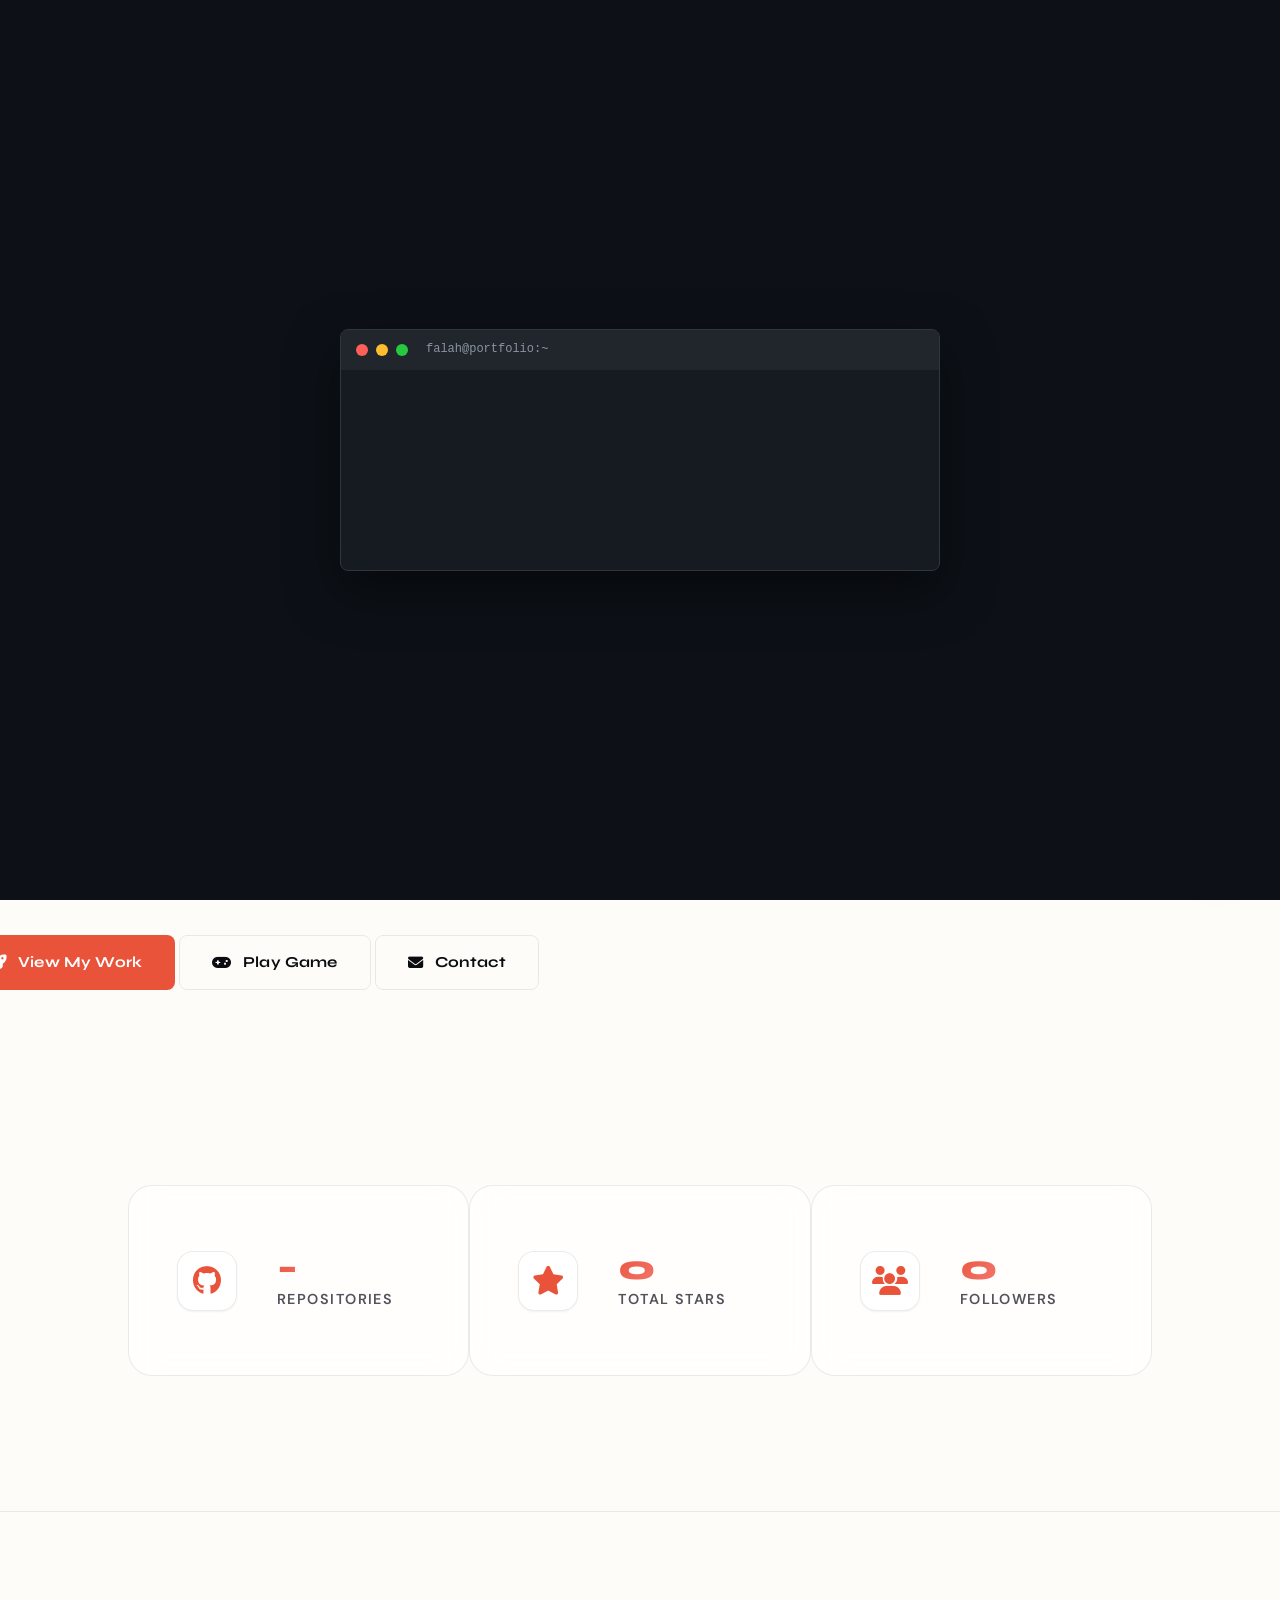
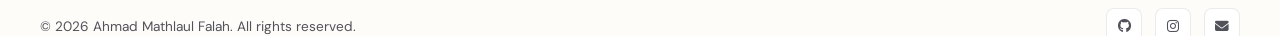
==== commit 1b4267a5: "feat: integrate Barba.js for page transitions, add music playback system, and implement GitHub API c" ====
--- a/index.html
+++ b/index.html
@@ -18,7 +18,7 @@
     <link rel="manifest" href="manifest.json" />
 </head>
 
-  <body>
+  <body data-barba="wrapper">
     <!-- Terminal Intro Overlay -->
     <div id="terminal-intro" class="terminal-overlay">
         <div class="terminal-content">
@@ -61,6 +61,7 @@
         </div>
     </nav>
 
+    <div data-barba="container" data-barba-namespace="home">
     <main>
         <!-- Animated Background Mesh -->
         <div class="mesh-bg"></div>
@@ -103,7 +104,7 @@
             </div>
         </section>
 
-        <section class="section pt-0">
+        <section class="section">
             <div class="premium-bento-grid reveal">
                 <!-- Stat Card 1 -->
                 <div class="bento-stat-card glass-panel group">
@@ -132,6 +133,7 @@
             </div>
         </section>
     </main>
+    </div>
 
     <footer>
         <div class="footer-inner">
@@ -161,9 +163,6 @@
             <button id="musicPlayBtn" class="m-btn-play" aria-label="Play/Pause Music">
                 <i class="fas fa-play"></i>
             </button>
-            <button id="musicNextBtn" class="m-btn-next" onclick="window.portfolioMusicSystem.nextTrack()" aria-label="Next Track">
-                <i class="fas fa-step-forward"></i>
-            </button>
         </div>
     </div>
 
@@ -194,6 +193,8 @@
         </button>
     </div>
 
+    <script src="https://unpkg.com/@barba/core"></script>
+    <script src="https://cdnjs.cloudflare.com/ajax/libs/gsap/3.12.2/gsap.min.js"></script>
     <script src="assets/js/music.js"></script>
     <script src="assets/js/chatbot.js"></script>
     <script src="assets/js/main.js"></script>
--- a/assets/css/style.css
+++ b/assets/css/style.css
@@ -447,17 +447,17 @@
 
 .tech-grid {
   display: grid;
-  grid-template-columns: repeat(auto-fit, minmax(120px, 1fr));
-  gap: 1.5rem;
-  max-width: 900px;
-  margin: 0 auto;
+  grid-template-columns: repeat(auto-fit, minmax(140px, 1fr)); /* Slightly wider items */
+  gap: 4.5rem; /* Extreme breathing room between tech icons */
+  max-width: 1200px; /* Even wider container */
+  margin: 5rem auto 0; /* Dramatic top separation */
 }
 
 .tech-card {
   background: var(--bg-card);
   border: 1px solid var(--border);
   border-radius: var(--radius);
-  padding: 1.8rem 1rem;
+  padding: 2.5rem 2rem; /* Airy card interior */
   text-align: center;
   transition: all 0.4s cubic-bezier(0.175, 0.885, 0.32, 1.275);
   cursor: default;
@@ -500,26 +500,7 @@
   padding-left: 2rem;
 }
 
-.tech-grid {
-  display: grid;
-  grid-template-columns: repeat(auto-fit, minmax(140px, 1fr));
-  gap: 1.5rem;
-}
-
-.tech-card {
-  background: var(--bg-card);
-  border: 1px solid var(--border);
-  border-radius: var(--radius);
-  padding: 2rem;
-  text-align: center;
-  transition: var(--transition);
-}
-
-.tech-card:hover {
-  background: var(--accent-soft);
-  border-color: var(--accent);
-  transform: translateY(-5px);
-}
+/* Cleaned up duplicate tech-grid definitions */
 
 .timeline {
   position: relative;
@@ -579,15 +560,15 @@
    ============================================= */
 .services-grid {
   display: grid;
-  grid-template-columns: repeat(auto-fill, minmax(280px, 1fr));
-  gap: 2rem;
+  grid-template-columns: repeat(auto-fill, minmax(350px, 1fr)); /* Wider cards */
+  gap: 6.5rem; /* Extreme luxury separation */
 }
 
 .service-card {
   background: var(--bg-card);
   border: 1px solid var(--border);
-  border-radius: var(--radius);
-  padding: 3rem 2rem;
+  border-radius: var(--radius-lg);
+  padding: 6.5rem 5.5rem; /* Maximum airiness for content */
   transition: var(--transition);
 }
 
@@ -2189,6 +2170,25 @@
     .hero {
         min-height: -webkit-fill-available;
     }
+    .hero.hero-grid {
+        grid-template-columns: 1fr;
+        padding-top: 100px;
+        gap: 3.5rem; /* Increased mobile gap */
+        text-align: center;
+    }
+    .hero-cta {
+        flex-direction: column !important; /* Stack vertically on mobile */
+        gap: 2rem !important;
+        align-items: center;
+    }
+    .premium-bento-grid {
+        grid-template-columns: 1fr;
+        gap: 3rem; /* More mobile vertical breathing room */
+    }
+    .bento-stat-card {
+        padding: 4rem 2.5rem; /* Generous mobile card padding */
+        justify-content: center;
+    }
 }
 
 /* =============================================
@@ -2263,9 +2263,9 @@
     transform: scale(1.1);
 }
 .section {
-    padding: 6rem 1.5rem; /* Increased side padding for mobile safety */
+    padding: 15vh 10%; /* Increased vertical breathing room for maximum airiness */
     position: relative;
-    max-width: 1400px;
+    max-width: 1750px; /* Ultra-wide container for maximum airiness */
     margin: 0 auto;
     width: 100%;
 }
@@ -2273,13 +2273,9 @@
 .premium-bento-grid {
     display: grid;
     grid-template-columns: repeat(3, 1fr);
-    gap: 2.5rem; /* Increased gap for desktop */
+    gap: 4rem; /* Adjusted gap for better balance */
     width: 100%;
     margin: 0 auto;
-}
-
-.bento-stat-card {
-    padding: 2.5rem 2rem; /* More internal breathing room */
 }
 
 .bento-stat-card {
@@ -2288,10 +2284,10 @@
     -webkit-backdrop-filter: blur(20px);
     border: 1px solid var(--border);
     border-radius: var(--radius-lg);
-    padding: 3rem 2.5rem; /* Increased padding for better desktop breathing room */
+    padding: 4rem 3rem; /* Balanced luxury padding */
     display: flex;
     align-items: center;
-    gap: 2rem; /* Wider gap between icon and text */
+    gap: 2.5rem;
     transition: all 0.5s cubic-bezier(0.2, 1, 0.3, 1);
     position: relative;
     overflow: hidden;
@@ -2355,7 +2351,7 @@
 }
 
 .stat-num {
-    font-size: 2.8rem;
+    font-size: 2.2rem;
     font-weight: 800;
     line-height: 1;
     margin-bottom: 0.2rem;
@@ -2524,13 +2520,7 @@
 .photo-badge-card { position: absolute; bottom: -20px; left: 50%; transform: translateX(-50%); display: inline-flex; align-items: center; gap: 0.5rem; padding: 0.75rem 1.5rem; border-radius: 99px; font-size: 0.875rem; font-weight: 700; white-space: nowrap; z-index: 2; }
 .photo-badge-card i { font-size: 1.1rem; }
 
-/* About Stats Bento */
-.premium-bento-grid { display: grid; grid-template-columns: repeat(3, 1fr); gap: 1.5rem; margin-top: 3rem; }
-.bento-stat-card { display: flex; align-items: center; gap: 1.25rem; padding: 1.5rem 2rem; border-radius: var(--radius-lg); }
-.stat-icon { width: 44px; height: 44px; border-radius: var(--radius); background: var(--accent-soft); display: flex; align-items: center; justify-content: center; font-size: 1.2rem; color: var(--accent); flex-shrink: 0; }
-.stat-info { display: flex; flex-direction: column; }
-.stat-num { font-size: 1.75rem; font-weight: 800; font-family: var(--font-heading); line-height: 1; }
-.stat-label { font-size: 0.8rem; font-weight: 600; text-transform: uppercase; letter-spacing: 0.08em; color: var(--text-muted); margin-top: 0.25rem; }
+/* About Stats Bento - Cleaned up redundant small-gap overrides */
 
 @media (max-width: 960px) {
     .about-hero-grid { grid-template-columns: 1fr; text-align: center; }
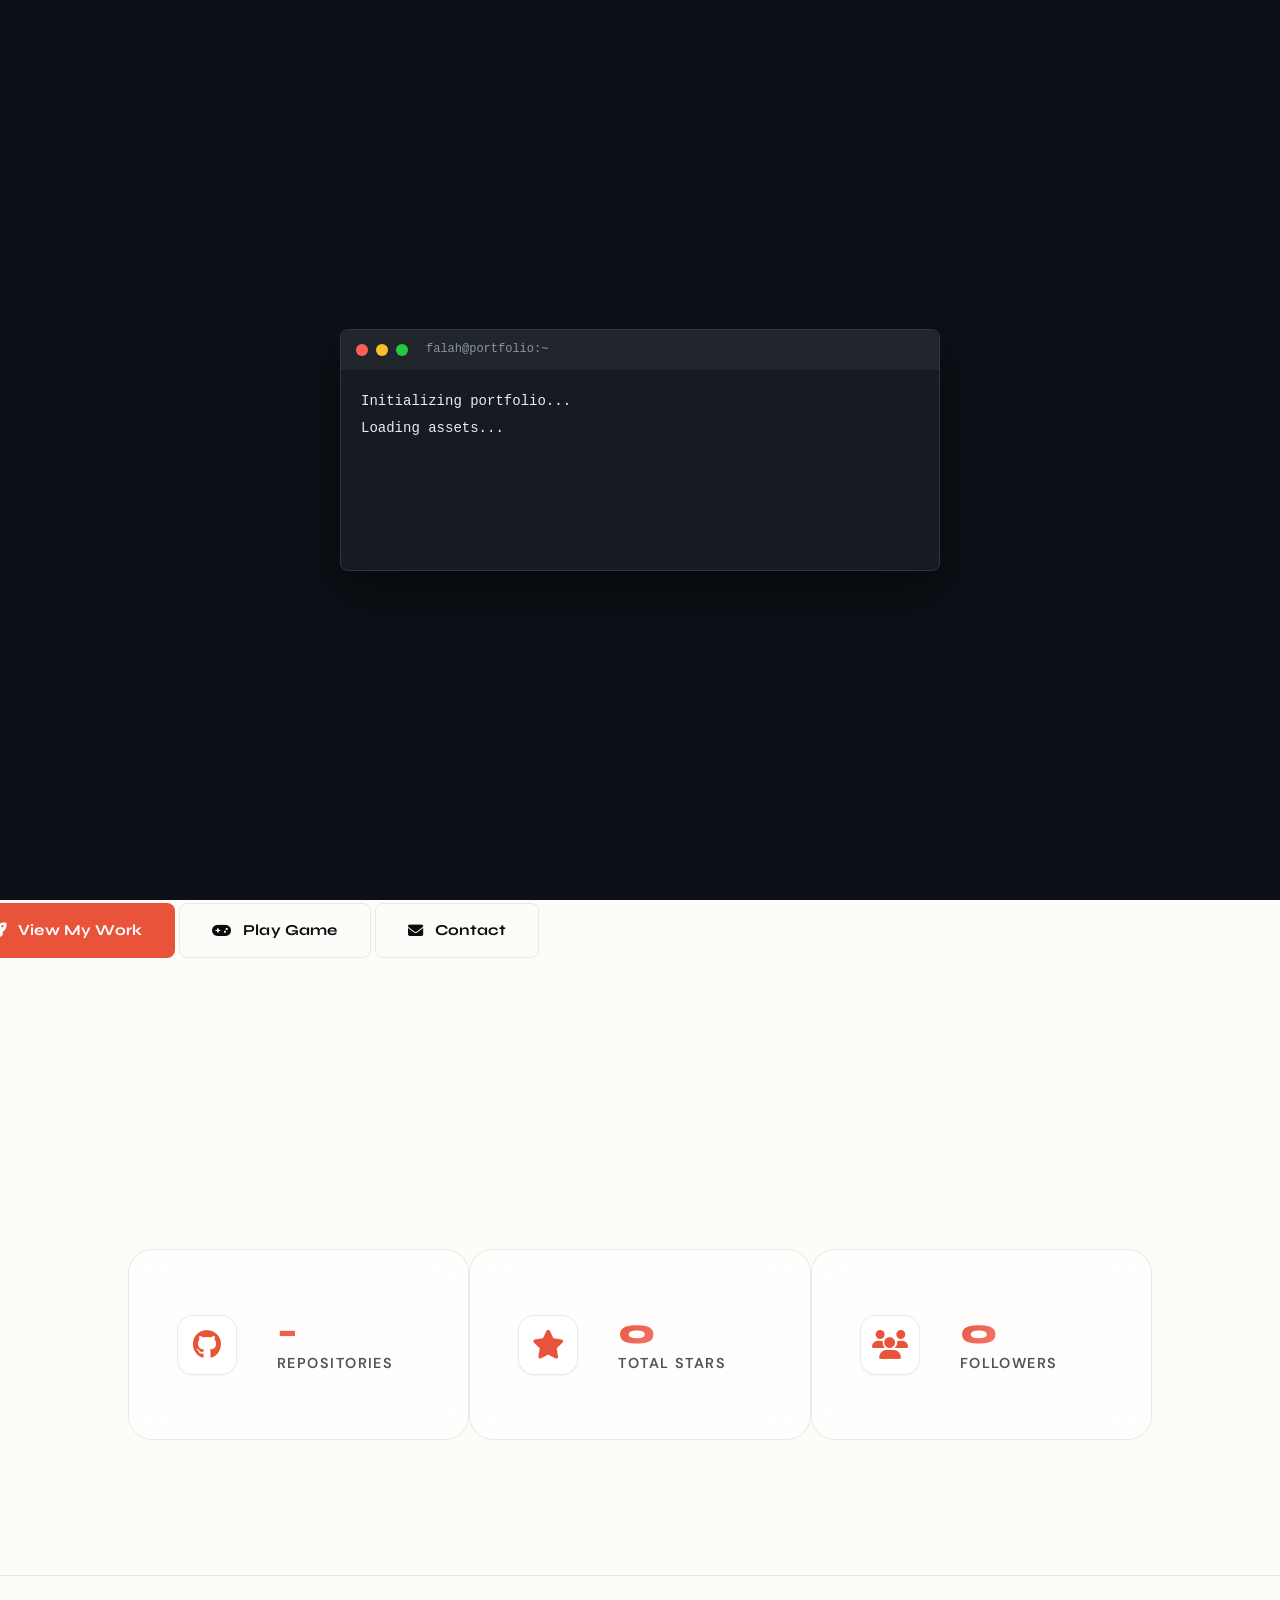
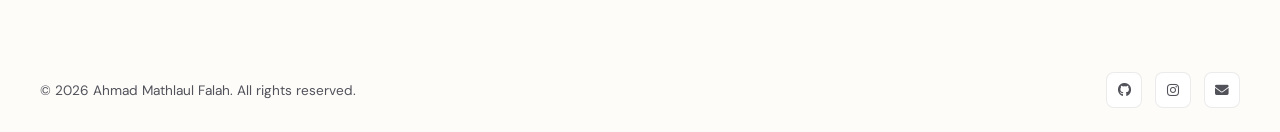
==== commit e3201f27: "feat: initialize project structure with core CSS styles, main scripts, and music player functionalit" ====
--- a/index.html
+++ b/index.html
@@ -163,7 +163,7 @@
             <button id="musicPlayBtn" class="m-btn-play" aria-label="Play/Pause Music">
                 <i class="fas fa-play"></i>
             </button>
-        </div>
+        <div id="youtube-player" style="display:none;"></div>
     </div>
 
     <!-- AI Chatbot -->
@@ -193,6 +193,7 @@
         </button>
     </div>
 
+    <script src="https://www.youtube.com/iframe_api"></script>
     <script src="https://unpkg.com/@barba/core"></script>
     <script src="https://cdnjs.cloudflare.com/ajax/libs/gsap/3.12.2/gsap.min.js"></script>
     <script src="assets/js/music.js"></script>
--- a/assets/css/style.css
+++ b/assets/css/style.css
@@ -560,15 +560,15 @@
    ============================================= */
 .services-grid {
   display: grid;
-  grid-template-columns: repeat(auto-fill, minmax(350px, 1fr)); /* Wider cards */
-  gap: 6.5rem; /* Extreme luxury separation */
+  grid-template-columns: repeat(auto-fill, minmax(350px, 1fr));
+  gap: 5.5rem; /* Ultra-luxury separation */
 }
 
 .service-card {
   background: var(--bg-card);
   border: 1px solid var(--border);
   border-radius: var(--radius-lg);
-  padding: 6.5rem 5.5rem; /* Maximum airiness for content */
+  padding: 4rem 3.5rem; /* Premium balanced padding */
   transition: var(--transition);
 }
 
@@ -1781,8 +1781,8 @@
    ============================================= */
 .chatbot-container {
     position: fixed;
-    bottom: 2rem;
-    right: 2rem;
+    bottom: 2.5rem;
+    right: 2.5rem; /* Restoring to original right position */
     z-index: 1000;
 }
 
@@ -2003,19 +2003,19 @@
    ============================================= */
 .music-player-v2 {
     position: fixed;
-    bottom: 2rem;
-    left: 2rem;
+    bottom: 2.5rem;
+    left: 2.5rem;
     z-index: 1000;
     display: flex;
     align-items: center;
-    gap: 1rem;
+    gap: 1.2rem;
     background: var(--bg-nav);
-    backdrop-filter: blur(20px);
-    -webkit-backdrop-filter: blur(20px);
+    backdrop-filter: blur(25px);
+    -webkit-backdrop-filter: blur(25px);
     border: 1px solid var(--border);
-    padding: 0.7rem 1.2rem;
+    padding: 0.8rem 1.5rem;
     border-radius: var(--radius-lg);
-    box-shadow: var(--shadow-sm);
+    box-shadow: 0 10px 30px rgba(0,0,0,0.1);
     transition: var(--transition);
 }
 
@@ -2263,9 +2263,9 @@
     transform: scale(1.1);
 }
 .section {
-    padding: 15vh 10%; /* Increased vertical breathing room for maximum airiness */
+    padding: 15vh 10% !important; /* Standardized premium spacing */
     position: relative;
-    max-width: 1750px; /* Ultra-wide container for maximum airiness */
+    max-width: 1750px; 
     margin: 0 auto;
     width: 100%;
 }
@@ -2273,9 +2273,9 @@
 .premium-bento-grid {
     display: grid;
     grid-template-columns: repeat(3, 1fr);
-    gap: 4rem; /* Adjusted gap for better balance */
+    gap: 5.5rem; /* Ultra-airy luxury gap */
     width: 100%;
-    margin: 0 auto;
+    margin: 6rem auto 0; /* Dramatic separation from hero */
 }
 
 .bento-stat-card {
@@ -2845,7 +2845,8 @@
 @media (max-width: 480px) {
     .chatbot-container {
         bottom: max(env(safe-area-inset-bottom, 0px) + 0.5rem, 1.25rem);
-        right: max(env(safe-area-inset-right, 0px) + 0.5rem, 1.25rem);
+        left: max(env(safe-area-inset-left, 0px) + 0.5rem, 1.25rem);
+        right: auto;
     }
     .chatbot-panel {
         bottom: 72px;
